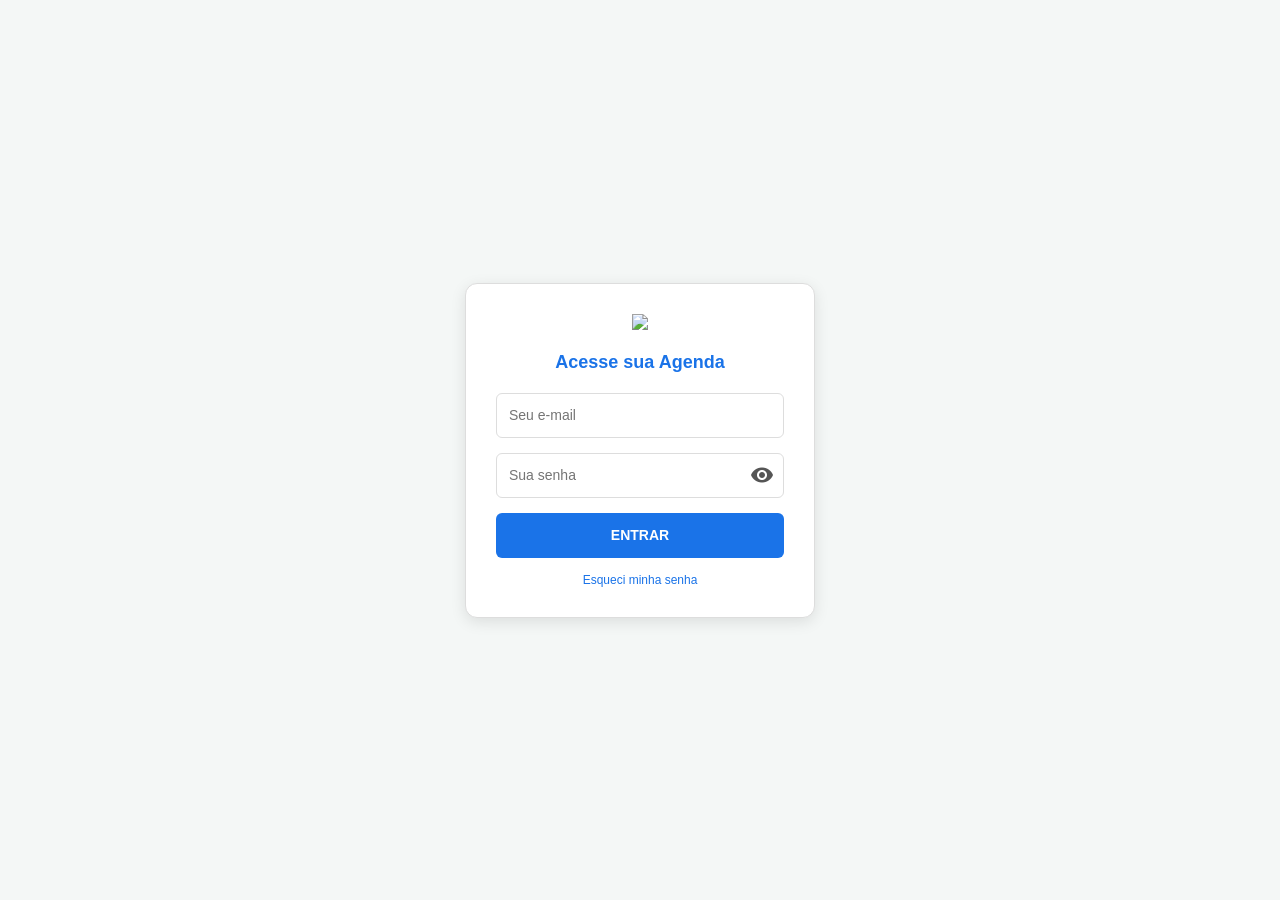
==== src/index.html @ a1638da4 "feat: campo Serviço(s) executados nos modais de especialista - Substitui seletores de Especialidade " ====
﻿<!DOCTYPE html>
<html lang="pt-br">

<head>
    <base target="_top">
    <meta charset="UTF-8">
    <meta name="viewport" content="width=device-width, initial-scale=1, maximum-scale=1, user-scalable=0">
    <link href="https://fonts.googleapis.com/icon?family=Material+Icons" rel="stylesheet">

    <link rel="stylesheet" href="./css/Global_CSS.css">
    <script src="https://cdn.tailwindcss.com"></script>
    <script>
        tailwind.config = {
            prefix: 'tw-',
            important: '#medpavilion-modals-root',
            corePlugins: { preflight: false },
            theme: {
                extend: {
                    colors: {
                        primary: '#1a73e8',
                        'primary-container': '#e8f0fe',
                        'on-primary-container': '#1a73e8',
                        surface: '#ffffff',
                        'on-surface': '#1f1f1f',
                        'on-surface-variant': '#444746',
                        'surface-container-low': '#f0f4f8',
                        'surface-container-lowest': '#ffffff',
                        'surface-container-high': '#e1e3e1',
                        outline: '#747775',
                        secondary: '#00639b',
                        'secondary-container': '#c2e7ff',
                        'on-secondary-container': '#001d35',
                        error: '#d93025',
                    }
                }
            }
        }
    </script>
    <link href="https://fonts.googleapis.com/css2?family=Material+Symbols+Outlined:wght,FILL@100..700,0..1&display=swap"
        rel="stylesheet" />
</head>

<body>
    <div id="toast-notification" class="toast">Informações copiadas!</div>

    <div id="login-screen">
        <div class="login-box">
            <img src="https://hrwaytpbpbspgswlnesj.supabase.co/storage/v1/object/public/Cliente%201/Clinica/DataMarcada4.png"
                class="login-logo">
            <div class="login-title" id="login-title-text">Acesse sua Agenda</div>

            <!-- FOUC Rehydration Spinner (Oculto nativamente) -->
            <div id="login-rehydration-spinner" style="display: none; text-align: center; padding: 20px;">
                <div
                    class="tw-animate-spin tw-inline-block tw-w-8 tw-h-8 tw-border-4 tw-border-primary tw-border-t-transparent tw-rounded-full">
                </div>
                <p class="tw-mt-4 tw-text-sm tw-font-bold tw-text-slate-500">Restaurando sessão...</p>
            </div>

            <form id="form-login" onsubmit="event.preventDefault(); fazerLogin();" style="width: 100%;">
                <div class="login-input-group">
                    <input type="email" id="login-email" class="login-input" placeholder="Seu e-mail"
                        autocomplete="email" name="email" required>
                </div>
                <div class="login-input-group">
                    <input type="password" id="login-senha" class="login-input" placeholder="Sua senha"
                        autocomplete="current-password" name="password" required>
                    <span class="material-icons toggle-pass" onclick="toggleSenha()">visibility</span>
                </div>
                <button type="submit" id="btn-entrar" class="btn-login">ENTRAR</button>
            </form>
            <span class="forgot-link" onclick="abrirModalRecuperar()">Esqueci minha senha</span>

            <!-- Bloqueio Rígido Síncrono (Anti-FOUC) -->
            <script>
                if (localStorage.getItem('saas_token_jwt')) {
                    var _f = document.getElementById('form-login');
                    var _t = document.getElementById('login-title-text');
                    var _s = document.getElementById('login-rehydration-spinner');
                    var _l = document.querySelector('.forgot-link');
                    if (_f) _f.style.display = 'none';
                    if (_t) _t.style.display = 'none';
                    if (_l) _l.style.display = 'none';
                    if (_s) _s.style.display = 'block';
                }
            </script>
        </div>
    </div>

    <div id="app-content" style="display: none;">
        <div id="loader" class="loader">⌛ Processando...</div>
        <div id="tooltip-backdrop" class="tooltip-backdrop" onclick="fecharTodosTooltips()"></div>

        <div class="app-header-wrapper" style="max-width: 900px; margin: 0 auto;">
            <div class="top-bar">
                <div class="logo-area"><img
                        src="https://hrwaytpbpbspgswlnesj.supabase.co/storage/v1/object/public/Cliente%201/Clinica/DataMarcada4.png"
                        class="logo"><span class="app-title" id="app-title-display">Minha Agenda</span></div>
                <div class="user-area">
                    <div class="user-email" id="display-user-email">...</div>
                    <div class="user-actions-row">
                        <button class="btn-icon-action" onclick="abrirModalTrocaSenha()" title="Alterar Senha"><span
                                class="material-icons" style="font-size:16px;">lock</span></button>
                        <button class="btn-theme-toggle" onclick="toggleTheme()" title="Mudar Tema"><span
                                class="material-icons" id="icon-theme">brightness_6</span></button>
                        <button class="btn-logout" onclick="fazerLogout()" title="Sair do sistema">Sair</button>
                    </div>
                </div>
            </div>
        </div>
        <div class="container">
            <div id="view-principal">

                <div class="mobile-hamburger-bar mobile-only">
                    <button onclick="toggleMobileMenu('menu-principal')">
                        <span class="material-icons">menu</span> Filtros e Opções
                    </button>
                </div>

                <div id="menu-principal" class="menu-bar-container">
                    <div class="menu-content mobile-only">
                        <div style="display:flex; gap:10px; width:100%;">
                            <button class="btn-refresh" onclick="carregar(); fecharMenuSeMobile('menu-principal');"
                                style="flex:1; justify-content:center;" title="Atualizar dados do servidor"><span
                                    class="material-icons" style="font-size:16px">refresh</span> Atualizar</button>
                            <button class="btn-periodo"
                                onclick="alternarTela('periodo'); fecharMenuSeMobile('menu-principal');"
                                style="flex:1; justify-content:center;" title="Abrir tela de Relatórios e Período"><span
                                    class="material-icons" style="font-size:16px">date_range</span> Por período</button>
                        </div>

                        <div class="mobile-col-2">
                            <div class="date-container" onclick="event.stopPropagation()">
                                <span id="date-placeholder-mobile" class="date-placeholder-text">Filtre com data</span>
                                <input type="date" class="input-data-visible input-control" id="filtro-data-mobile"
                                    onchange="atualizarPlaceholderData(); sincronizarFiltros('mobile');"
                                    style="width:100%;" title="Selecione uma data para filtrar">
                            </div>
                            <div class="status-select-wrapper" style="width:100%;">
                                <div class="status-badge-float" id="qtd-cards-mobile" title="Quantidade listada">0</div>
                                <select id="filtro-status-mobile" class="input-control input-status"
                                    onchange="sincronizarFiltros('mobile');" onclick="event.stopPropagation()"
                                    title="Filtrar por Status da Agenda">
                                    <option value="">Status: Todos</option>
                                    <option value="Disponível">Disponível</option>
                                    <option value="Indefinido">Indefinido</option>
                                    <option value="Confirmado">Confirmado</option>
                                    <option value="Não confirmado">Não confirmado</option>
                                    <option value="Atendido">Atendido</option>
                                    <option value="Cancelado">Cancelado</option>
                                    <option value="Arquivado">Arquivados</option>
                                </select>
                                <span class="material-icons expand-icon">expand_more</span>
                            </div>
                        </div>

                        <div id="wrapper-janela-mobile" class="status-wrapper"
                            style="width:100%; display:none; margin-bottom:5px;">
                            <input type="number" id="janela-interacao-mobile" class="input-control"
                                placeholder="Dias (Int.)" onchange="salvarJanelaUI(this.value)"
                                style="width:100%; min-width: 90px;" min="0"
                                title="Defina o número de dias que o cliente pode interagir após ser dado como Atendido">
                        </div>

                        <div style="display:flex; gap:5px; width:100%; align-items:center;">
                            <div class="input-busca-wrapper">
                                <span class="material-icons search-icon">person_search</span>
                                <input type="text" id="filtro-cliente-mobile" class="input-control input-busca"
                                    placeholder="Buscar cliente..." onkeyup="filtrarSugestoes(this.value)"
                                    autocomplete="off" onclick="event.stopPropagation()"
                                    title="Buscar por Nome do Cliente">
                                <span class="material-icons clear-icon"
                                    onclick="limparFiltroCliente(); event.stopPropagation()">close</span>
                                <div id="lista-sugestoes-mobile" class="suggestions-box"></div>
                            </div>
                            <label id="lbl-relatorio-mobile"
                                style="display:none; align-items:center; justify-content:center; font-size:11px; cursor:pointer; color:#1a73e8; font-weight:bold; background:#e8f0fe; padding:0 8px; border-radius:4px; height:38px; margin:0; white-space:nowrap;"
                                title="Visualizar relatório do cliente selecionado">
                                <input type="checkbox" id="chk-relatorio-mobile" onchange="abrirRelatorio()"
                                    style="margin-right:4px;"> Relatório
                            </label>
                        </div>

                        <div class="input-busca-wrapper">
                            <span class="material-icons search-icon">medical_services</span>
                            <input type="text" id="filtro-especialidade-mobile" class="input-control input-busca"
                                placeholder="Especialidade..." onkeyup="filtrarSugestoesEspecialidade(this.value)"
                                autocomplete="off" onclick="event.stopPropagation()" title="Buscar pela Especialidade">
                            <span class="material-icons clear-icon"
                                onclick="limparFiltroEspecialidade(); event.stopPropagation()">close</span>
                            <div id="lista-sugestoes-especialidade-mobile" class="suggestions-box"></div>
                        </div>

                        <div class="mobile-col-2">
                            <span id="badge-total-confirmado-mobile" class="total-badge total-confirmado"
                                style="display:none; text-align:center; justify-content:center; padding: 8px 4px;"></span>
                            <span id="badge-total-atendido-mobile" class="total-badge total-atendido"
                                style="display:none; text-align:center; justify-content:center; padding: 8px 4px;"></span>
                            <span id="badge-total-cancelado-mobile" class="total-badge total-cancelado"
                                style="display:none; text-align:center; justify-content:center; padding: 8px 4px;"></span>
                        </div>

                        <div class="bell-area-mobile">
                            <div id="alert-unread-mobile" class="bell-wrapper bell-pink"
                                onclick="filtrarPorSino('unread')"><span
                                    class="material-icons bell-icon">mark_chat_unread</span><span class="bell-count"
                                    id="bell-count-unread-mobile">0</span></div>
                            <div id="bell-overdue-mobile" class="bell-wrapper bell-red"
                                onclick="filtrarPorSino('vencido')"><span
                                    class="material-icons bell-icon">notifications_active</span><span class="bell-count"
                                    id="bell-count-overdue-mobile">0</span></div>
                            <div id="bell-today-mobile" class="bell-wrapper bell-yellow"
                                onclick="filtrarPorSino('hoje')"><span
                                    class="material-icons bell-icon">notifications</span><span class="bell-count"
                                    id="bell-count-today-mobile">0</span></div>
                            <div id="bell-24h-mobile" class="bell-wrapper bell-blue" onclick="filtrarPorSino('24h')">
                                <span class="material-icons bell-icon">notifications</span><span class="bell-count"
                                    id="bell-count-24h-mobile">0</span>
                            </div>
                            <div id="bell-future-mobile" class="bell-wrapper bell-green"
                                onclick="filtrarPorSino('futuro')"><span
                                    class="material-icons bell-icon">notifications</span><span class="bell-count"
                                    id="bell-count-future-mobile">0</span></div>
                        </div>
                    </div>

                    <div class="menu-content pc-only"
                        style="flex-direction: column; align-items: stretch; gap: 15px; padding: 20px;">
                        <div style="display: grid; grid-template-columns: repeat(7, 1fr); gap: 10px; width: 100%;">
                            <button class="dash-btn-alert pink" id="btn-alert-unread" onclick="filtrarPorSino('unread')"
                                title="Mostra os clientes que enviaram mensagens ainda não lidas">
                                <div class="dash-alert-title">Não Lidas</div>
                                <div class="dash-alert-body"><span
                                        class="material-icons">notifications_active</span><span class="dash-alert-count"
                                        id="bell-count-unread">0</span></div>
                            </button>
                            <button class="dash-btn-alert red" id="btn-alert-overdue"
                                onclick="filtrarPorSino('vencido')"
                                title="Mostra agendamentos confirmados que já passaram do horário">
                                <div class="dash-alert-title">Atrasadas</div>
                                <div class="dash-alert-body"><span
                                        class="material-icons">running_with_errors</span><span class="dash-alert-count"
                                        id="bell-count-overdue">0</span></div>
                            </button>
                            <button class="dash-btn-alert yellow" id="btn-alert-today" onclick="filtrarPorSino('hoje')"
                                title="Filtra a agenda de hoje">
                                <div class="dash-alert-title">Hoje</div>
                                <div class="dash-alert-body"><span class="material-icons">today</span><span
                                        class="dash-alert-count" id="bell-count-today">0</span></div>
                            </button>
                            <button class="dash-btn-alert blue" id="btn-alert-24h" onclick="filtrarPorSino('24h')"
                                title="Filtra a agenda do dia de amanhã">
                                <div class="dash-alert-title">Amanhã</div>
                                <div class="dash-alert-body"><span class="material-icons">today</span><span
                                        class="dash-alert-count" id="bell-count-24h">0</span></div>
                            </button>
                            <button class="dash-btn-alert green" id="btn-alert-future"
                                onclick="filtrarPorSino('futuro')"
                                title="Mostra os agendamentos marcados para os dias seguintes a amanhã">
                                <div class="dash-alert-title">Futuro</div>
                                <div class="dash-alert-body"><span class="material-icons">event_upcoming</span><span
                                        class="dash-alert-count" id="bell-count-future">0</span></div>
                            </button>
                            <button class="dash-btn-alert outline-blue" onclick="alternarTela('periodo')"
                                title="Ir para a Tela de Relatórios e Busca por Período">
                                <div class="dash-alert-title">Por Período</div>
                                <div class="dash-alert-body" style="justify-content: center; width: 100%;"><span
                                        class="material-icons text-primary"
                                        style="font-size: 32px;">calendar_month</span></div>
                            </button>
                            <button class="dash-btn-alert action-add" onclick="abrirModalNovoBloco()"
                                style="justify-content: center; align-items: center;"
                                title="Criar novos blocos de agenda em lote">
                                <div
                                    style="width: 40px; height: 40px; border-radius: 50%; background: #1a73e8; display: flex; justify-content: center; align-items: center; box-shadow: 0 4px 6px rgba(26,115,232,0.3);">
                                    <span class="material-icons" style="font-size: 24px; color: white;">add</span>
                                </div>
                            </button>
                            <button class="dash-btn-alert outline-blue" id="btn-cadastro-geral"
                                onclick="alternarTela('cadastro')"
                                style="display: none; justify-content: center; align-items: center;"
                                title="Gerenciar Especialidades e Sub-Especialidades">
                                <div class="dash-alert-title">Cadastros</div>
                                <div class="dash-alert-body">
                                    <span class="material-icons"
                                        style="font-size: 24px; color: #1a73e8;">settings_suggest</span>
                                </div>
                            </button>

                        </div>

                        <div style="display: flex; gap: 10px; align-items: center; width: 100%;">
                            <button class="btn-refresh" onclick="carregar()"
                                style="height: 38px; padding: 0 15px; border-radius: 8px;"
                                title="Atualizar servidor e limpar filtros"><span class="material-icons"
                                    style="font-size:20px">refresh</span></button>

                            <div class="input-group-wrapper pc-only" style="flex: 1.2;">
                                <span class="material-icons"
                                    style="position: absolute; left: 10px; top: 10px; color: #1a73e8; font-size: 18px; z-index: 5;">calendar_today</span>
                                <input type="date" id="filtro-data" class="input-control"
                                    onchange="sincronizarFiltros('pc')"
                                    style="height: 38px; width: 100%; border-radius: 8px; padding-left: 36px !important; color: #1a73e8; border-color: #bbdefb; background: #eff6ff; font-weight: 600; cursor: pointer;"
                                    title="Busca por data específica">
                            </div>

                            <div id="wrapper-janela-pc" class="input-group-wrapper pc-only status-wrapper"
                                style="display:none; flex: 0.8;">
                                <input type="number" id="janela-interacao-pc" class="input-control"
                                    style="height: 38px; width: 100%; border-radius: 8px;" placeholder="Dias (Int.)"
                                    onchange="salvarJanelaUI(this.value)" min="0"
                                    title="Defina o número de dias limite para o cliente acessar seu card">
                            </div>

                            <div class="input-group-wrapper pc-only status-select-wrapper"
                                style="flex: 2; min-width: 160px;">
                                <div class="status-badge-float" id="qtd-cards-pc" title="Quantidade listada na tela">0
                                </div>
                                <select id="filtro-status" class="input-control" onchange="sincronizarFiltros('pc')"
                                    title="Filtre a lista pelo Status do agendamento">
                                    <option value="">Status: Todos</option>
                                    <option value="Disponível">Disponível</option>
                                    <option value="Indefinido">Indefinido</option>
                                    <option value="Confirmado">Confirmado</option>
                                    <option value="Não confirmado">Não confirmado</option>
                                    <option value="Atendido">Atendido</option>
                                    <option value="Cancelado">Cancelado</option>
                                    <option value="Arquivado">Arquivados</option>
                                </select>
                                <span class="material-icons expand-icon">expand_more</span>
                            </div>

                            <div class="input-group-wrapper pc-only input-busca-wrapper"
                                style="flex: 2; position:relative;">
                                <span class="material-icons search-icon">person_search</span>
                                <input type="text" id="filtro-cliente" class="input-control input-busca"
                                    placeholder="Buscar cliente..." onkeyup="filtrarSugestoes(this.value)"
                                    autocomplete="off" title="Busque pelo Nome do Cliente">
                                <span class="material-icons clear-icon" onclick="limparFiltroCliente()"
                                    title="Limpar busca">close</span>
                                <div id="lista-sugestoes" class="suggestions-box"></div>
                            </div>

                            <div class="input-group-wrapper pc-only input-busca-wrapper"
                                style="flex: 2; position:relative;">
                                <span class="material-icons search-icon">medical_services</span>
                                <input type="text" id="filtro-especialidade" class="input-control input-busca"
                                    placeholder="Especialidade..." onkeyup="filtrarSugestoesEspecialidade(this.value)"
                                    autocomplete="off" title="Busque pela Especialidade">
                                <span class="material-icons clear-icon" onclick="limparFiltroEspecialidade()"
                                    title="Limpar busca">close</span>
                                <div id="lista-sugestoes-especialidade" class="suggestions-box"></div>
                            </div>

                            <label id="lbl-relatorio-pc"
                                style="display:none; align-items:center; font-size:12px; cursor:pointer; color:#1a73e8; font-weight:bold; background:#e8f0fe; padding:0 10px; border-radius:8px; height:38px; margin:0;"
                                title="Abrir o histórico de atendimentos do cliente buscado"><input type="checkbox"
                                    id="chk-relatorio-pc" onchange="abrirRelatorio()" style="margin-right:6px;">
                                Relatório</label>
                        </div>

                        <div class="header-totals pc-only"
                            style="width: 100%; justify-content: flex-end; margin-top: 5px;">
                            <div id="row-total-confirmado" class="total-row-item"><span id="badge-total-confirmado"
                                    class="total-badge total-confirmado">Total (Confirmado): R$ 0,00</span></div>
                            <div id="row-total-atendido" class="total-row-item"><span id="badge-total-atendido"
                                    class="total-badge total-atendido">Total (Atendido): R$ 0,00</span></div>
                            <div id="row-total-cancelado" class="total-row-item"><span id="badge-total-cancelado"
                                    class="total-badge total-cancelado">Total (Cancelado): R$ 0,00</span></div>
                        </div>
                    </div>
                </div>

                <div class="content-container">
                    <div id="cards-container">Carregando...</div>
                </div>
            </div>

            <div id="view-periodo" style="display: none;">
                <div class="mobile-hamburger-bar mobile-only">
                    <button onclick="toggleMobileMenu('menu-periodo')">
                        <span class="material-icons">menu</span> Filtros do Relatório
                    </button>
                </div>
                <div id="menu-periodo" class="menu-bar-container">
                    <div class="menu-content mobile-only">
                        <button class="btn-voltar" style="width:100%; justify-content:center;"
                            onclick="alternarTela('principal')"><span class="material-icons"
                                style="font-size:16px">arrow_back</span> Principal</button>

                        <div style="display:flex; gap:10px; width:100%;">
                            <select id="filtro-periodo-select-mobile" class="input-control" style="flex:1;"
                                onchange="aplicarFiltroPeriodo();" title="Selecione o período do relatório">
                                <option value="hoje">Hoje</option>
                                <option value="mes" selected>Este Mês</option>
                                <option value="trimestre">Trimestre</option>
                                <option value="semestre">Semestre</option>
                                <option value="ano">Este Ano</option>
                                <option value="custom">Definir intervalo</option>
                            </select>
                            <div class="status-select-wrapper" style="flex:1;">
                                <div class="status-badge-float" id="qtd-cards-periodo-mobile">0</div>
                                <select id="filtro-status-periodo-mobile" class="input-control" style="width:100%;"
                                    onchange="aplicarFiltroPeriodo(); fecharMenuSeMobile('menu-periodo');"
                                    title="Filtre pelo status no período">
                                    <option value="">Status: Todos</option>
                                    <option value="Confirmado">Confirmado</option>
                                    <option value="Atendido">Atendido</option>
                                    <option value="Cancelado">Cancelado</option>
                                </select>
                                <span class="material-icons expand-icon">expand_more</span>
                            </div>
                        </div>

                        <div id="custom-interval-mobile" style="display:none; gap:5px; width:100%;">
                            <input type="date" id="data-inicio-mobile" class="input-control" style="flex:1;"
                                onchange="aplicarFiltroPeriodo()">
                            <input type="date" id="data-fim-mobile" class="input-control" style="flex:1;"
                                onchange="aplicarFiltroPeriodo()">
                        </div>

                        <div class="header-totals" id="row-total-periodo-mobile"
                            style="display:none; width:100%; justify-content:center; margin-top:5px;">
                            <span id="badge-total-periodo-mobile" class="total-badge" style="display:none;"></span>
                        </div>
                    </div>

                    <div class="menu-content pc-only"
                        style="padding: 15px; display: flex; gap: 15px; align-items: center;">
                        <button class="btn-voltar" onclick="alternarTela('principal')"
                            title="Voltar à tela principal"><span class="material-icons"
                                style="font-size:16px">arrow_back</span> Principal</button>

                        <div style="display: flex; gap: 10px; width: 100%; max-width: 400px;">
                            <div class="input-group-wrapper" style="flex: 1;">
                                <select id="filtro-periodo-select" class="input-control"
                                    style="height: 38px; border-radius: 8px; width: 100%;"
                                    onchange="aplicarFiltroPeriodo()" title="Selecione o período do relatório">
                                    <option value="hoje">Hoje</option>
                                    <option value="mes" selected>Este Mês</option>
                                    <option value="trimestre">Trimestre</option>
                                    <option value="semestre">Semestre</option>
                                    <option value="ano">Este Ano</option>
                                    <option value="custom">Definir intervalo</option>
                                </select>
                            </div>
                            <div class="input-group-wrapper status-select-wrapper" style="flex: 1;">
                                <div class="status-badge-float" id="qtd-cards-periodo-pc">0</div>
                                <select id="filtro-status-periodo" class="input-control"
                                    style="height: 38px; border-radius: 8px; width: 100% !important; padding-left: 45px !important;"
                                    onchange="aplicarFiltroPeriodo()" title="Filtre pelo status no período">
                                    <option value="">Status: Todos</option>
                                    <option value="Confirmado">Confirmado</option>
                                    <option value="Atendido">Atendido</option>
                                    <option value="Cancelado">Cancelado</option>
                                </select>
                                <span class="material-icons expand-icon">expand_more</span>
                            </div>
                        </div>

                        <div id="custom-interval-pc" style="display:none; align-items:center; gap:5px;">
                            <input type="date" id="data-inicio-pc" class="input-control"
                                style="height: 38px; border-radius: 8px;" onchange="aplicarFiltroPeriodo()"
                                title="Data Inicial">
                            <span style="font-size:11px; font-weight:bold;">até</span>
                            <input type="date" id="data-fim-pc" class="input-control"
                                style="height: 38px; border-radius: 8px;" onchange="aplicarFiltroPeriodo()"
                                title="Data Final">
                        </div>

                        <div class="header-totals" id="row-total-periodo-pc" style="display:none; margin-left: auto;">
                            <span id="badge-total-periodo-pc" class="total-badge" style="display:none;"></span>
                        </div>
                    </div>
                </div>

                <div class="content-container">
                    <div id="cards-container-periodo">Carregando...</div>
                </div>
            </div>
        </div>

        <div id="view-cadastro"
            style="display:none; width: 100%; max-width: 900px; margin: 0 auto; height: 100vh; background: #f7f9fb;">
            <div
                style="padding: 10px; display: flex; align-items: center; background: #fff; border-bottom: 1px solid #ddd; border-radius: 8px 8px 0 0;">
                <button class="btn-voltar" onclick="alternarTela('principal')" title="Voltar à tela principal"
                    style="display: flex; align-items: center; gap: 5px; background: none; border: none; cursor: pointer; color: #1a73e8; font-weight: bold;">
                    <span class="material-icons" style="font-size:16px">arrow_back</span> Voltar à Agenda
                </button>
            </div>
            <iframe src="./tela_cadastro_mockup.html" scrolling="no"
                style="width: 100%; height: calc(100vh - 50px); border: none; border-radius: 0 0 8px 8px; overflow: hidden;"></iframe>
        </div>

        <button class="fab mobile-only" id="fab-novo" onclick="abrirModalNovoBloco()"
            title="Criar Agendamento em Bloco">+</button>
    </div>

    <div id="modal-edit-local" class="modal-overlay">
        <div class="modal-box" style="max-width: 400px;">
            <span class="material-icons modal-close-x" onclick="fecharModalLocal()">close</span>
            <div class="modal-title" style="color:#1a73e8; margin-bottom:10px;">Editar Local / Link</div>
            <p style="font-size:12px; color:var(--text-sec); margin-bottom:10px;">Defina o local do encontro Presencial
                ou de que forma será o encontro On-Line.</p>
            <input type="text" id="input-edit-local" class="modal-input" placeholder="Digite o local ou link...">
            <input type="hidden" id="id-edit-local-hidden">
            <div class="modal-actions"><button class="btn-modal" style="background:#e0e0e0; color:#333;"
                    onclick="fecharModalLocal()">Cancelar</button><button class="btn-modal"
                    style="background:#34a853; color:white;" onclick="salvarLocalUnicoFrontend()">Salvar</button></div>
        </div>
    </div>

    <div id="modal-log" class="modal-overlay">
        <div class="modal-box" style="max-width: 500px; display: flex; flex-direction: column;">
            <span class="material-icons modal-close-x" onclick="fecharModalLog()">close</span>
            <div class="modal-title" id="modal-log-title" style="margin-bottom:10px;"></div>
            <div id="log-list-container"
                style="max-height: 250px; overflow-y: auto; margin-bottom: 10px; border: 1px solid var(--border-light); padding: 5px; border-radius: 4px; background: var(--bg-body);">
            </div>
            <div id="container-visto-cli"
                style="display:none; margin-bottom: 10px; align-items: center; gap: 5px; background: #fce4ec; padding: 8px; border-radius: 4px; border: 1px solid #f8bbd0;">
                <input type="checkbox" id="chk-visto-cli" style="width:18px; height:18px; margin:0; cursor:pointer;">
                <label for="chk-visto-cli"
                    style="font-size:12px; font-weight:bold; color:#e91e63; cursor:pointer; margin:0;">Marcar Informação
                    como Vista</label>
            </div>
            <div id="container-visto-esp"
                style="display:none; margin-bottom: 10px; align-items: center; gap: 5px; background: #fce4ec; padding: 8px; border-radius: 4px; border: 1px solid #f8bbd0;">
                <input type="checkbox" id="chk-visto-esp" style="width:18px; height:18px; margin:0; cursor:pointer;">
                <label for="chk-visto-esp"
                    style="font-size:12px; font-weight:bold; color:#e91e63; cursor:pointer; margin:0;">Marcar Informação
                    como Vista</label>
            </div>
            <div id="area-digitacao-log">
                <div style="display:flex; justify-content:space-between; align-items:center; margin-bottom:5px;">
                    <div style="font-size: 11px; font-weight: bold; color: #1a73e8;" id="label-modo-log">Nova entrada:
                    </div>
                    <div
                        style="font-size:10px; color:#555; background:#f1f3f4; padding:2px 8px; border-radius:12px; display:flex; align-items:center; gap:4px; font-weight:bold;">
                        <span class="material-icons" style="font-size:14px; color:#1a73e8;">mic</span> Dica: Use o
                        microfone
                    </div>
                </div>
                <div id="emoji-bar"
                    style="display:flex; flex-wrap:wrap; gap:8px; margin-bottom:5px; padding:6px; background:var(--bg-input); border:1px solid var(--border-light); border-radius:4px;">
                    <span style="cursor:pointer; font-size:16px;" onclick="inserirEmoji('✅')">✅</span><span
                        style="cursor:pointer; font-size:16px;" onclick="inserirEmoji('❌')">❌</span><span
                        style="cursor:pointer; font-size:16px;" onclick="inserirEmoji('⚠️')">⚠️</span><span
                        style="cursor:pointer; font-size:16px;" onclick="inserirEmoji('👍')">👍</span><span
                        style="cursor:pointer; font-size:16px;" onclick="inserirEmoji('👎')">👎</span><span
                        style="cursor:pointer; font-size:16px;" onclick="inserirEmoji('😊')">😊</span><span
                        style="cursor:pointer; font-size:16px;" onclick="inserirEmoji('🙏')">🙏</span><span
                        style="cursor:pointer; font-size:16px;" onclick="inserirEmoji('📅')">📅</span><span
                        style="cursor:pointer; font-size:16px;" onclick="inserirEmoji('⏰')">⏰</span><span
                        style="cursor:pointer; font-size:16px;" onclick="inserirEmoji('📌')">📌</span><span
                        style="cursor:pointer; font-size:16px;" onclick="inserirEmoji('📝')">📝</span><span
                        style="cursor:pointer; font-size:16px;" onclick="inserirEmoji('💊')">💊</span><span
                        style="cursor:pointer; font-size:16px;" onclick="inserirEmoji('💡')">💡</span>
                </div>
                <textarea id="modal-log-text" class="modal-textarea" onclick="checarBloqueioTexto()"></textarea>
            </div>
            <div class="modal-actions" style="justify-content: space-between; align-items: center; margin-top: 10px;">
                <div>
                    <button class="btn-modal" style="background:#e0e0e0; color:#333;"
                        onclick="fecharModalLog()">Fechar</button>
                    <button class="btn-modal" id="btn-anexo-log"
                        style="background:#1a73e8; color:white; margin-left: 5px;"
                        onclick="document.getElementById('file-upload').click()" title="Anexar arquivo">📎
                        Anexo</button>
                </div>
                <div style="display:flex; gap:10px;">
                    <button class="btn-modal" id="btn-cancelar-edit"
                        style="background:#f4d0d0; color:#c62828; display:none;"
                        onclick="cancelarEdicaoLog()">Cancelar</button>
                    <button class="btn-modal" id="btn-salvar-log" style="background:#34a853; color:white;"
                        onclick="salvarEntradaLog()">Adicionar e Salvar</button>
                </div>
            </div>
        </div>
    </div>

    <div id="modal-janela-fechada" class="modal-overlay" style="z-index: 40000;">
        <div class="modal-box" style="max-width:300px;text-align:center;">
            <span class="material-icons modal-close-x"
                onclick="document.getElementById('modal-janela-fechada').style.display='none'">close</span>
            <div class="modal-title" style="color:#ea4335; margin-bottom:10px;">Tempo Esgotado</div>
            <p style="margin-bottom:20px; font-size:14px; color:#555;">A Janela de Interação para esse evento foi
                fechada.</p>
            <div class="modal-actions" style="justify-content:center;"><button class="btn-modal"
                    style="background:#ea4335; color:white;"
                    onclick="document.getElementById('modal-janela-fechada').style.display='none'">OK</button></div>
        </div>
    </div>

    <div id="modal-upload-desc" class="modal-overlay" style="z-index: 30005;">
        <div class="modal-box" style="max-width: 350px;">
            <span class="material-icons modal-close-x" onclick="fecharModalUploadDesc()">close</span>
            <div class="modal-title" style="color:#1a73e8; margin-bottom:10px;">Identificação do Arquivo</div>
            <p style="font-size:12px; color:var(--text-sec); margin-bottom:10px;">Informe do que se trata este arquivo
                (ex: Exame, Receita):</p>
            <input type="text" id="upload-desc-input" class="modal-input" placeholder="Ex: Raio-X"
                onkeydown="if(event.key==='Enter') confirmarUploadDesc()">
            <div class="modal-actions" style="justify-content:flex-end;"><button class="btn-modal"
                    style="background:#e0e0e0; color:#333;" onclick="fecharModalUploadDesc()">Cancelar</button><button
                    class="btn-modal" style="background:#34a853; color:white;" onclick="confirmarUploadDesc()">Confirmar
                    e Enviar</button></div>
        </div>
    </div>

    <div id="modal-relatorio-cliente" class="modal-overlay">
        <div class="modal-box" style="max-width: 600px;">
            <span class="material-icons modal-close-x" onclick="fecharRelatorio()">close</span>
            <div class="modal-title" style="color:#1a73e8; margin-bottom:15px; text-transform: uppercase;">Histórico de
                Atendimentos</div>
            <div id="relatorio-content"
                style="max-height: 60vh; overflow-y: auto; padding-right: 10px; font-size: 13px; line-height: 1.6; color: var(--text-main);">
            </div>
            <div class="modal-actions"><button class="btn-modal" style="background:#e0e0e0; color:#333;"
                    onclick="fecharRelatorio()">Fechar</button></div>
        </div>
    </div>

    <div id="modal-novo-bloco" class="modal-overlay">
        <div class="modal-box">
            <span class="material-icons modal-close-x" onclick="fecharModalNovoBloco()">close</span>
            <div class="modal-title" style="margin-bottom:15px;color:#1a73e8;font-weight:bold;">Criar Agenda em Bloco
            </div>
            <div class="block-section">
                <div class="block-title">1. Selecione o Mês</div><select id="sel-mes-bloco" class="input-control"
                    style="width:100%; padding-left: 10px !important;" onchange="renderizarSemanas()"></select>
            </div>
            <div class="block-section">
                <div class="block-title">2. Selecione as Semanas (Mínimo 24h)</div>
                <div id="container-semanas"></div>
            </div>
            <div id="container-status-bloco" class="block-section"
                style="display:none; background:#fff3e0; padding:10px; border-radius:4px; border:1px solid #ffe0b2; cursor:help;"
                title='Defina se os horários criados serão disponibilizados imediatamente para os Cliente. Para isso, selecione "Disponível"'>
                <div style="display:flex; align-items:center; gap:5px; flex-wrap:wrap;">
                    <span style="font-size:12px; font-weight:bold; pointer-events:none;">Todo Agendamento nascerá
                        como:</span>
                    <select id="novo-status-bloco" class="input-control"
                        style="width:auto; height:28px; font-size:12px; cursor:default; padding-left: 10px !important;">
                        <option value="Indefinido" selected>Indefinido</option>
                        <option value="Disponível">Disponível</option>
                    </select>
                </div>
            </div>
            <div id="container-favoritos-bloco" class="block-section"
                style="display:none; background:#f9f9f9; padding:10px; border-radius:4px; border:1px solid #ddd;">
                <div class="block-title">⚡ Agendamentos Favoritos (Modelos)</div>
                <div style="margin-bottom:8px;"><label style="font-size:11px; color:#555;">Carregar
                        Modelo:</label><select id="sel-favoritos" class="input-control"
                        style="width:100%; padding-left: 10px !important;" onchange="aplicarFavoritoUI()">
                        <option value="">-- Selecione --</option>
                    </select></div>
                <div class="fav-controls"><input type="text" id="nome-novo-fav" class="fav-input"
                        placeholder="Nome para salvar..."><button class="btn-add-time" onclick="salvarFavoritoUI()"
                        style="background:#34a853;color:white;border:none;">Salvar Atual</button></div>
                <div style="text-align:right; margin-top:5px;"><span
                        style="font-size:10px; color:#d93025; cursor:pointer; text-decoration:underline;"
                        onclick="excluirFavoritoUI()">Excluir selecionado</span></div>
            </div>
            <div id="container-dias-wrapper" class="block-section" style="display:none;">
                <div class="block-title">3. Defina Dias e Horários</div>
                <div id="container-dias"></div>
            </div>
            <div class="modal-actions"><button class="btn-modal" style="background:#e0e0e0; color:#333;"
                    onclick="fecharModalNovoBloco()">Cancelar</button><button class="btn-modal"
                    style="background:#34a853; color:white;" onclick="salvarBloco()">Criar Agendas</button></div>
        </div>
    </div>

    <div id="modal-erro-conflito" class="modal-overlay">
        <div class="modal-box" style="max-width:300px;text-align:center;">
            <span class="material-icons modal-close-x"
                onclick="document.getElementById('modal-erro-conflito').style.display='none'">close</span>
            <div class="modal-title" style="color:#ea4335; margin-bottom:10px;">Atenção!</div>
            <p style="margin-bottom:20px; font-size:14px; color:#555;">Não foi possível enviar este
                agendamento!<br>Existe horários já criados na mesma data.</p>
            <div class="modal-actions" style="justify-content:center;"><button class="btn-modal"
                    style="background:#ea4335; color:white;"
                    onclick="document.getElementById('modal-erro-conflito').style.display='none'">OK</button></div>
        </div>
    </div>

    <div id="modal-confirmacao" class="modal-overlay">
        <div class="modal-box" style="max-width:300px;text-align:center;">
            <span class="material-icons modal-close-x" onclick="recusarConfirmacao()">close</span>
            <div class="modal-title" id="confirm-title" style="color:#1a73e8; margin-bottom:10px;">Confirmação</div>
            <p id="confirm-msg" style="margin-bottom:20px; font-size:14px; color:#555;"></p>
            <div class="modal-actions" style="justify-content:center;"><button class="btn-modal"
                    style="background:#e0e0e0; color:#333;" onclick="recusarConfirmacao()">Não</button><button
                    class="btn-modal" id="btn-confirm-yes" style="background:#34a853; color:white;">Sim</button></div>
        </div>
    </div>

    <div id="modal-mensagem" class="modal-overlay">
        <div class="modal-box" style="max-width:300px;text-align:center;">
            <span class="material-icons modal-close-x" onclick="fecharModalMensagem()">close</span>
            <div class="modal-title" id="msg-title" style="color:#1a73e8; margin-bottom:10px;">Aviso</div>
            <p id="msg-content" style="margin-bottom:20px; font-size:14px; color:#555;"></p>
            <div class="modal-actions" style="justify-content:center;"><button class="btn-modal"
                    style="background:#1a73e8; color:white;" onclick="fecharModalMensagem()">OK</button></div>
        </div>
    </div>

    <div id="modal-info" class="modal-overlay">
        <div class="modal-box">
            <span class="material-icons modal-close-x" onclick="fecharModalInfo()">close</span>
            <div class="modal-title" id="modal-info-title">Informação</div>
            <div id="modal-info-content" class="modal-content-text"></div>
            <div class="modal-actions"><button class="btn-modal" style="background:#1a73e8; color:white;"
                    onclick="fecharModalInfo()">Fechar</button></div>
        </div>
    </div>

    <div id="modal-recuperar" class="modal-overlay">
        <div class="modal-box">
            <span class="material-icons modal-close-x" onclick="fecharModalRecuperar()">close</span>
            <div class="modal-title">Recuperar Senha</div>
            <div id="recup-step-1">
                <p style="font-size:12px;color:var(--text-sec);margin-bottom:10px;">Digite seu e-mail.</p>
                <input type="email" id="recup-email" class="modal-input" placeholder="Seu e-mail cadastrado">
                <div class="modal-actions"><button class="btn-modal" style="background:#e0e0e0; color:#333;"
                        onclick="fecharModalRecuperar()">Cancelar</button><button class="btn-modal"
                        style="background:#1a73e8; color:white;" onclick="enviarCodigo()">Enviar</button></div>
            </div>
            <div id="recup-step-2" style="display:none;">
                <p style="font-size:12px;color:var(--text-sec);margin-bottom:10px;">Verifique seu e-mail e digite o
                    código.</p>
                <input type="text" id="recup-codigo" class="modal-input" placeholder="Código">
                <input type="password" id="recup-nova-senha" class="modal-input" placeholder="Nova Senha">
                <div class="modal-actions"><button class="btn-modal" style="background:#e0e0e0; color:#333;"
                        onclick="voltarStep1()">Voltar</button><button class="btn-modal"
                        style="background:#34a853; color:white;" onclick="confirmarNovaSenha()">Salvar</button></div>
            </div>
        </div>
    </div>

    <div id="modal-troca-senha" class="modal-overlay">
        <div class="modal-box">
            <span class="material-icons modal-close-x" onclick="fecharModalTrocaSenha()">close</span>
            <div class="modal-title">Alterar Senha</div>
            <p style="font-size:12px;color:var(--text-sec);margin-bottom:10px;">Nova senha.</p>
            <input type="password" id="nova-senha-logado" class="modal-input" placeholder="Nova senha">
            <div class="modal-actions"><button class="btn-modal" style="background:#e0e0e0; color:#333;"
                    onclick="fecharModalTrocaSenha()">Cancelar</button><button class="btn-modal"
                    style="background:#1a73e8; color:white;" onclick="confirmarTrocaSenhaLogado()">Salvar</button></div>
        </div>
    </div>

    <div id="modal-sessao-expirada" class="modal-overlay" style="z-index: 999999;">
        <div class="modal-box" style="max-width:300px;text-align:center;">
            <div class="modal-title" style="color:#ea4335; margin-bottom:10px;">Sessão Expirada</div>
            <p style="margin-bottom:20px; font-size:14px; color:#555;">Sua sessão expirou. Faça login novamente.</p>
            <div class="modal-actions" style="justify-content:center;"><button type="button" class="btn-modal"
                    style="background:#1a73e8; color:white;" onclick="window.top.fazerLogout()">OK</button></div>
        </div>
    </div>

    <script src="./js/ApiClient.js?v=130"></script>
    <script src="./js/Global_JS.js?v=130"></script>
    <script src="./js/components/CardProduto.js?v=130"></script>
    <script src="./js/components/CardSubEspecialidade.js?v=130"></script>
    <script src="./js/components/CardEspecialidade.js?v=130"></script>
    <script>
        function abrirModal(id) {
            const modal = document.getElementById(id);
            // GARANTE O FLEXBOX NO MOMENTO DE ABRIR PARA CENTRALIZAR!
            if (modal) {
                if (modal.classList.contains('tw-fixed')) {
                    modal.style.display = 'flex';
                } else {
                    modal.style.display = 'block';
                }
            }
        }
        function fecharModal(id) {
            const modal = document.getElementById(id);
            if (modal) {
                modal.style.display = 'none';
                if (id === 'modal-novo-produto') delete window._currentNovoProdutoSubId;
            }
        }

        // REDIMENSIONAMENTO DINÂMICO (Hotfix Anti-Loop)
        let lastIframeHeight = 0;
        window.addEventListener('message', function (e) {
            if (e.data && e.data.type === 'resize-iframe') {
                const iframe = document.querySelector('iframe[src*="tela_cadastro_mockup"]');
                if (iframe) {
                    const receivedHeight = e.data.height;
                    const delta = Math.abs(receivedHeight - lastIframeHeight);
                    if (delta > 15 || lastIframeHeight === 0) {
                        const minHeight = Math.max(800, window.innerHeight - 64);
                        const finalHeight = Math.max(minHeight, receivedHeight);
                        lastIframeHeight = finalHeight;
                        iframe.style.height = finalHeight + 'px';
                    }
                }
            }
        });
    </script>

    <div id="medpavilion-modals-root">

        <div id="modal-nova-especialidade"
            class="tw-fixed tw-inset-0 tw-items-center tw-justify-center tw-bg-slate-900/60 tw-backdrop-blur-sm"
            style="display: none; z-index: 50000;">
            <div class="tw-bg-white tw-rounded-[8px] tw-shadow-2xl tw-flex tw-flex-col tw-w-[90%] tw-max-w-[500px] tw-overflow-hidden"
                style="max-height: 90vh;">
                <div
                    class="tw-p-6 tw-pb-4 tw-bg-white tw-border-b tw-border-[#eee] tw-shrink-0 tw-relative tw-rounded-t-[8px]">
                    <span
                        class="material-icons tw-absolute tw-top-6 tw-right-6 tw-text-slate-400 hover:tw-text-slate-600 tw-cursor-pointer tw-transition-colors"
                        onclick="fecharModal('modal-nova-especialidade')">close</span>
                    <div class="tw-text-xl tw-font-bold tw-text-primary tw-mb-1">Nova Especialidade</div>
                    <p class="tw-text-[12px] tw-text-slate-500 tw-m-0">Cadastre e gerencie as especialidades principais.
                    </p>
                </div>

                <div class="tw-p-6 tw-overflow-y-auto tw-custom-scrollbar tw-flex-1 tw-min-h-0">
                    <div class="tw-space-y-4">
                        <div class="tw-space-y-1.5">
                            <label class="tw-text-[11px] tw-font-bold tw-text-slate-400 tw-uppercase tw-ml-1">Nome da
                                Especialidade <span class="tw-text-error">*</span></label>
                            <input id="especialidade-nome"
                                class="tw-w-full tw-bg-white tw-border tw-border-[#ddd] focus:tw-ring-2 focus:tw-ring-primary/20 focus:tw-border-primary tw-rounded-[8px] tw-h-[38px] tw-px-4 tw-text-sm tw-outline-none tw-transition-all"
                                placeholder="Ex: Dermatologia" required type="text" />
                        </div>

                    </div>

                    <div class="tw-flex tw-justify-end tw-gap-3 tw-mt-5">
                        <button
                            class="tw-h-[38px] tw-px-6 tw-rounded-[8px] tw-font-bold tw-border-none tw-cursor-pointer tw-transition-all hover:tw-brightness-110"
                            style="background:#e0e0e0; color:#333;"
                            onclick="fecharModal('modal-nova-especialidade')">Cancelar</button>
                        <button id="btn-salvar-especialidade"
                            class="tw-h-[38px] tw-px-8 tw-rounded-[8px] tw-font-bold tw-border-none tw-cursor-pointer tw-flex tw-items-center tw-justify-center tw-transition-all hover:tw-brightness-110"
                            style="background:#34a853; color:white;" onclick="salvarEspecialidade()">Criar
                            Especialidade</button>
                    </div>

                    <hr class="tw-border-t tw-border-[#eee] tw-my-6" />

                    <div class="tw-space-y-3">
                        <h4 class="tw-text-[11px] tw-font-bold tw-text-slate-500 tw-uppercase tw-tracking-wider">
                            Especialidades Cadastradas</h4>
                        <div class="tw-relative">
                            <span
                                class="material-symbols-outlined tw-absolute tw-left-3 tw-top-1/2 tw--translate-y-1/2 tw-text-slate-400"
                                style="font-size: 18px;">search</span>
                            <input id="busca-especialidade" onkeyup="filtrarListaEspecialidades()"
                                class="tw-w-full tw-bg-white tw-border tw-border-[#ddd] focus:tw-ring-2 focus:tw-ring-primary/20 focus:tw-border-primary tw-rounded-[8px] tw-h-[38px] tw-pl-10 tw-pr-4 tw-text-sm tw-outline-none tw-transition-all"
                                placeholder="Buscar especialidade..." type="text" />
                        </div>

                        <div id="lista-especialidades" class="tw-space-y-2">
                            <div
                                class="tw-flex tw-items-center tw-justify-between tw-p-3 tw-bg-white tw-border tw-border-[#eee] tw-rounded-[8px] hover:tw-bg-[#eff6ff] tw-transition-all">
                                <span class="tw-text-sm tw-font-bold tw-text-on-surface">Cardiologia</span>
                                <div class="tw-flex tw-items-center tw-gap-3">
                                    <span
                                        class="tw-px-2 tw-py-0.5 tw-bg-green-50 tw-text-green-700 tw-text-[9px] tw-font-bold tw-rounded-full">ATIVO</span>
                                    <div class="tw-flex tw-gap-1">
                                        <button
                                            class="tw-p-1 tw-text-slate-400 hover:tw-text-primary tw-bg-transparent tw-border-none tw-cursor-pointer tw-transition-colors"
                                            onclick="fecharModal('modal-nova-especialidade'); abrirModal('modal-editar-especialidade')">
                                            <span class="material-symbols-outlined" style="font-size: 18px;">edit</span>
                                        </button>
                                        <button
                                            class="tw-p-1 tw-text-slate-400 hover:tw-text-error tw-bg-transparent tw-border-none tw-cursor-pointer tw-transition-colors"
                                            onclick="fecharModal('modal-nova-especialidade'); abrirModal('modal-excluir-especialidade')">
                                            <span class="material-symbols-outlined"
                                                style="font-size: 18px;">delete</span>
                                        </button>
                                    </div>
                                </div>
                            </div>
                        </div>
                    </div>
                </div>
            </div>
        </div>

        <div id="modal-editar-especialidade"
            class="tw-fixed tw-inset-0 tw-items-center tw-justify-center tw-bg-slate-900/60 tw-backdrop-blur-sm"
            style="display: none; z-index: 50010;">
            <div
                class="tw-bg-white tw-rounded-[8px] tw-shadow-2xl tw-flex tw-flex-col tw-p-6 tw-w-[90%] tw-max-w-[450px]">
                <span
                    class="material-icons tw-absolute tw-top-4 tw-right-4 tw-text-slate-400 hover:tw-text-slate-600 tw-cursor-pointer tw-transition-colors"
                    onclick="fecharModal('modal-editar-especialidade')">close</span>

                <div class="tw-text-xl tw-font-bold tw-text-primary tw-mb-1">Editar Especialidade</div>
                <p class="tw-text-[12px] tw-text-slate-500 tw-mb-5">Atualize as informações cadastrais.</p>

                <div class="tw-space-y-4 tw-mb-6">
                    <div class="tw-space-y-1.5">
                        <label class="tw-text-[11px] tw-font-bold tw-text-slate-400 tw-uppercase tw-ml-1">Nome da
                            Especialidade</label>
                        <input type="hidden" id="edit-especialidade-id" />
                        <input id="edit-especialidade-nome"
                            class="tw-w-full tw-bg-white tw-border tw-border-[#ddd] focus:tw-ring-2 focus:tw-ring-primary/20 focus:tw-border-primary tw-rounded-[8px] tw-h-[38px] tw-px-4 tw-text-sm tw-outline-none tw-transition-all"
                            type="text" value="Cardiologia" />
                    </div>
                    <div class="tw-space-y-1.5">
                        <label class="tw-text-[11px] tw-font-bold tw-text-slate-400 tw-uppercase tw-ml-1">Status</label>
                        <select
                            class="tw-w-full tw-bg-white tw-border tw-border-[#ddd] focus:tw-ring-2 focus:tw-ring-primary/20 focus:tw-border-primary tw-rounded-[8px] tw-h-[38px] tw-px-4 tw-text-sm tw-outline-none tw-transition-all tw-appearance-none tw-cursor-pointer">
                            <option value="active" selected>Ativo</option>
                            <option value="inactive">Inativo</option>
                        </select>
                    </div>
                </div>
                <div class="tw-flex tw-justify-end tw-gap-3">
                    <button
                        class="tw-h-[38px] tw-px-6 tw-rounded-[8px] tw-font-bold tw-border-none tw-cursor-pointer tw-transition-all hover:tw-brightness-110"
                        style="background:#e0e0e0; color:#333;"
                        onclick="fecharModal('modal-editar-especialidade')">Cancelar</button>
                    <button
                        class="tw-h-[38px] tw-px-8 tw-rounded-[8px] tw-font-bold tw-border-none tw-cursor-pointer tw-transition-all hover:tw-brightness-110"
                        style="background:#34a853; color:white;" onclick="atualizarEspecialidade()">Salvar
                        Alterações</button>
                </div>
            </div>
        </div>

        <div id="modal-excluir-especialidade"
            class="tw-fixed tw-inset-0 tw-items-center tw-justify-center tw-bg-slate-900/60 tw-backdrop-blur-sm"
            style="display: none; z-index: 50020;">
            <div
                class="tw-bg-white tw-rounded-[8px] tw-shadow-2xl tw-flex tw-flex-col tw-p-8 tw-text-center tw-w-[90%] tw-max-w-[400px]">
                <span
                    class="material-icons tw-absolute tw-top-4 tw-right-4 tw-text-slate-400 hover:tw-text-slate-600 tw-cursor-pointer tw-transition-colors"
                    onclick="fecharModal('modal-excluir-especialidade')">close</span>

                <div
                    class="tw-w-16 tw-h-16 tw-rounded-full tw-bg-red-50 tw-flex tw-items-center tw-justify-center tw-mx-auto tw-mb-4 tw-border tw-border-red-100">
                    <span class="material-symbols-outlined tw-text-error tw-text-4xl">warning</span>
                </div>
                <div class="tw-text-xl tw-font-bold tw-text-error tw-mb-2">Excluir Especialidade?</div>
                <input type="hidden" id="excluir-especialidade-id" />
                <p class="tw-text-sm tw-text-slate-600 tw-mb-6">Você está prestes a excluir a especialidade <span
                        id="excluir-especialidade-nome-display"
                        class="tw-font-bold tw-text-slate-900">Cardiologia</span> do sistema. Todos os itens vinculados
                    serão afetados.</p>

                <div class="tw-flex tw-justify-center tw-gap-3">
                    <button
                        class="tw-h-[38px] tw-flex-1 tw-rounded-[8px] tw-font-bold tw-border-none tw-cursor-pointer tw-transition-all hover:tw-brightness-110"
                        style="background:#e0e0e0; color:#333;"
                        onclick="fecharModal('modal-excluir-especialidade')">Cancelar</button>
                    <button
                        class="tw-h-[38px] tw-flex-1 tw-rounded-[8px] tw-font-bold tw-border-none tw-cursor-pointer tw-transition-all hover:tw-brightness-110"
                        style="background:#d93025; color:white;" onclick="confirmarExclusaoEspecialidade()">Sim,
                        Excluir</button>
                </div>
            </div>
        </div>

        <div id="modal-nova-subespecialidade"
            class="tw-fixed tw-inset-0 tw-bg-slate-900/60 tw-backdrop-blur-sm"
            style="display: none; z-index: 50030;">
            <div class="tw-bg-white tw-rounded-[8px] tw-shadow-2xl tw-flex tw-flex-col tw-overflow-hidden"
                style="position: absolute; top: 50%; left: 50%; transform: translate(-50%, -50%); width: calc(100% - 32px); max-width: 900px; max-height: 90vh;">
                <div
                    class="tw-p-6 tw-pb-4 tw-bg-white tw-border-b tw-border-[#eee] tw-shrink-0 tw-relative tw-rounded-t-[8px]">
                    <span
                        class="material-icons tw-absolute tw-top-6 tw-right-6 tw-text-slate-400 hover:tw-text-slate-600 tw-cursor-pointer tw-transition-colors"
                        onclick="fecharModal('modal-nova-subespecialidade')">close</span>
                    <div class="tw-text-xl tw-font-bold tw-text-primary tw-mb-1">Nova Sub-especialidade</div>
                    <p class="tw-text-[12px] tw-text-slate-500 tw-m-0">Cadastre e gerencie as sub-categorias do sistema.
                    </p>
                </div>

                <div class="tw-p-6 tw-overflow-y-auto tw-custom-scrollbar tw-flex-1 tw-min-h-0">
                    <div class="tw-space-y-4">
                        <div class="tw-space-y-1.5">
                            <label
                                class="tw-text-[11px] tw-font-bold tw-text-slate-400 tw-uppercase tw-ml-1">Especialidade
                                Relacionada <span class="tw-text-error">*</span></label>
                            <select id="sub-especialidade-pai"
                                class="tw-w-full tw-bg-white tw-border tw-border-[#ddd] focus:tw-ring-2 focus:tw-ring-primary/20 focus:tw-border-primary tw-rounded-[8px] tw-h-[38px] tw-px-4 tw-text-sm tw-outline-none tw-transition-all tw-cursor-pointer">
                                <option disabled selected value="">Selecione a Especialidade Pai</option>
                            </select>
                        </div>

                        <div class="tw-space-y-1.5">
                            <label class="tw-text-[11px] tw-font-bold tw-text-slate-400 tw-uppercase tw-ml-1">Nome da
                                Sub-especialidade <span class="tw-text-error">*</span></label>
                            <input id="sub-especialidade-nome"
                                class="tw-w-full tw-bg-white tw-border tw-border-[#ddd] focus:tw-ring-2 focus:tw-ring-primary/20 focus:tw-border-primary tw-rounded-[8px] tw-h-[38px] tw-px-4 tw-text-sm tw-outline-none tw-transition-all"
                                placeholder="ex: Cardiologia Pediátrica" type="text" />
                        </div>
                        <div class="tw-space-y-1.5">
                            <label class="tw-text-[11px] tw-font-bold tw-text-slate-400 tw-uppercase tw-ml-1">Informações</label>
                            <textarea id="sub-info-geral"
                                class="tw-w-full tw-bg-white tw-border tw-border-[#ddd] focus:tw-ring-2 focus:tw-ring-primary/20 focus:tw-border-primary tw-rounded-[8px] tw-px-4 tw-py-2 tw-text-sm tw-outline-none tw-transition-all tw-resize-y tw-min-h-[80px]"
                                placeholder="Descreva os detalhes e informações gerais..."></textarea>
                        </div>
                        <div class="tw-space-y-1.5">
                            <label class="tw-text-[11px] tw-font-bold tw-text-slate-400 tw-uppercase tw-ml-1">Orientações ao Cliente</label>
                            <textarea id="sub-info-cliente"
                                class="tw-w-full tw-bg-white tw-border tw-border-[#ddd] focus:tw-ring-2 focus:tw-ring-primary/20 focus:tw-border-primary tw-rounded-[8px] tw-px-4 tw-py-2 tw-text-sm tw-outline-none tw-transition-all tw-resize-y tw-min-h-[80px]"
                                placeholder="Instruções para o paciente..."></textarea>
                        </div>
                    </div>

                    <div class="tw-flex tw-justify-end tw-gap-3 tw-mt-5">
                        <button
                            class="tw-h-[38px] tw-px-6 tw-rounded-[8px] tw-font-bold tw-border-none tw-cursor-pointer tw-transition-all hover:tw-brightness-110"
                            style="background:#e0e0e0; color:#333;"
                            onclick="fecharModal('modal-nova-subespecialidade')">Cancelar</button>
                        <button id="btn-salvar-subespecialidade"
                            class="tw-h-[38px] tw-px-8 tw-rounded-[8px] tw-font-bold tw-border-none tw-cursor-pointer tw-flex tw-items-center tw-justify-center tw-transition-all hover:tw-brightness-110"
                            style="background:#34a853; color:white;" onclick="salvarSubEspecialidade()">Criar
                            Sub-especialidade</button>
                    </div>

                    <hr class="tw-border-t tw-border-[#eee] tw-my-6" />

                    <div class="tw-pt-4 tw-space-y-4 tw-border-t tw-border-outline/10 tw-text-left">
                        <h3 class="tw-text-xs tw-font-bold tw-text-on-surface tw-uppercase tw-tracking-wider">
                            Sub-especialidades Cadastradas</h3>

                        <div class="tw-relative tw-mb-4">
                            <span
                                class="material-symbols-outlined tw-absolute tw-left-3 tw-top-1/2 -tw-translate-y-1/2 tw-text-slate-400 tw-text-[20px]">search</span>
                            <input id="busca-sub-especialidade"
                                class="tw-w-full tw-bg-[#f4f7f6] tw-border tw-border-[#ddd] focus:tw-ring-2 focus:tw-ring-primary/20 focus:tw-border-primary tw-rounded-lg tw-h-[38px] tw-pl-10 tw-pr-4 tw-text-sm tw-text-on-surface placeholder:tw-text-outline/50 tw-transition-all tw-outline-none"
                                placeholder="Buscar sub-especialidade..." type="text"
                                onkeyup="filtrarListaSubEspecialidades()" />
                        </div>

                        <div id="lista-sub-especialidades"
                            class="tw-space-y-2 tw-max-h-60 tw-overflow-y-auto tw-pr-2 tw-custom-scrollbar">
                        </div>
                    </div>
                </div>
            </div>
        </div>

        <div id="modal-editar-subespecialidade"
            class="tw-fixed tw-inset-0 tw-bg-slate-900/60 tw-backdrop-blur-sm"
            style="display: none; z-index: 50040;">
            <div class="tw-bg-white tw-rounded-[8px] tw-shadow-2xl tw-flex tw-flex-col tw-overflow-hidden"
                style="position: absolute; top: 50%; left: 50%; transform: translate(-50%, -50%); width: calc(100% - 32px); max-width: 900px; max-height: 90vh;">
                <div class="tw-p-6 tw-pb-4 tw-bg-white tw-border-b tw-border-[#eee] tw-shrink-0 tw-relative tw-rounded-t-[8px]">
                    <span
                        class="material-icons tw-absolute tw-top-6 tw-right-6 tw-text-slate-400 hover:tw-text-slate-600 tw-cursor-pointer tw-transition-colors"
                        onclick="fecharModal('modal-editar-subespecialidade')">close</span>
                    <div class="tw-text-xl tw-font-bold tw-text-primary tw-mb-1">Editar Sub-especialidade</div>
                    <p class="tw-text-[12px] tw-text-slate-500 tw-m-0">Gerencie os detalhes desta categoria no sistema.</p>
                </div>
                <div class="tw-p-6 tw-overflow-y-auto tw-custom-scrollbar tw-flex-1 tw-min-h-0">
                    <div class="tw-space-y-4">
                        <div class="tw-space-y-1.5">
                            <label class="tw-text-[11px] tw-font-bold tw-text-slate-400 tw-uppercase tw-ml-1">Nome da Sub-especialidade</label>
                            <input type="hidden" id="edit-sub-especialidade-id" />
                            <input id="edit-sub-especialidade-nome"
                                class="tw-w-full tw-bg-white tw-border tw-border-[#ddd] focus:tw-ring-2 focus:tw-ring-primary/20 focus:tw-border-primary tw-rounded-[8px] tw-h-[38px] tw-px-4 tw-text-sm tw-outline-none tw-transition-all"
                                type="text" />
                        </div>
                        <div class="tw-space-y-1.5">
                            <label class="tw-text-[11px] tw-font-bold tw-text-slate-400 tw-uppercase tw-ml-1">Informações</label>
                            <textarea id="edit-sub-info-geral"
                                class="tw-w-full tw-bg-white tw-border tw-border-[#ddd] focus:tw-ring-2 focus:tw-ring-primary/20 focus:tw-border-primary tw-rounded-[8px] tw-px-4 tw-py-2 tw-text-sm tw-outline-none tw-transition-all tw-resize-y tw-min-h-[80px]"
                                placeholder="Descreva os detalhes e informações gerais..."></textarea>
                        </div>
                        <div class="tw-space-y-1.5">
                            <label class="tw-text-[11px] tw-font-bold tw-text-slate-400 tw-uppercase tw-ml-1">Orientações ao Cliente</label>
                            <textarea id="edit-sub-info-cliente"
                                class="tw-w-full tw-bg-white tw-border tw-border-[#ddd] focus:tw-ring-2 focus:tw-ring-primary/20 focus:tw-border-primary tw-rounded-[8px] tw-px-4 tw-py-2 tw-text-sm tw-outline-none tw-transition-all tw-resize-y tw-min-h-[80px]"
                                placeholder="Instruções para o paciente..."></textarea>
                        </div>
                    </div>
                    <div class="tw-flex tw-justify-end tw-gap-3 tw-mt-5">
                        <button type="button"
                            class="tw-h-[38px] tw-px-6 tw-rounded-[8px] tw-font-bold tw-border-none tw-cursor-pointer tw-transition-all hover:tw-brightness-110"
                            style="background:#e0e0e0; color:#333;"
                            onclick="fecharModal('modal-editar-subespecialidade')">Cancelar</button>
                        <button type="button"
                            class="tw-h-[38px] tw-px-8 tw-rounded-[8px] tw-font-bold tw-border-none tw-cursor-pointer tw-transition-all hover:tw-brightness-110"
                            style="background:#34a853; color:white;" onclick="atualizarSubEspecialidade()">Salvar Alterações</button>
                    </div>
                </div>
            </div>
        </div>

        <div id="modal-excluir-subespecialidade"
            class="tw-fixed tw-inset-0 tw-items-center tw-justify-center tw-bg-slate-900/60 tw-backdrop-blur-sm"
            style="display: none; z-index: 50050;">
            <div
                class="tw-bg-white tw-rounded-[8px] tw-shadow-2xl tw-flex tw-flex-col tw-p-8 tw-text-center tw-w-[90%] tw-max-w-[400px]">
                <span
                    class="material-icons tw-absolute tw-top-4 tw-right-4 tw-text-slate-400 hover:tw-text-slate-600 tw-cursor-pointer tw-transition-colors"
                    onclick="fecharModal('modal-excluir-subespecialidade')">close</span>

                <div
                    class="tw-w-16 tw-h-16 tw-rounded-full tw-bg-red-50 tw-flex tw-items-center tw-justify-center tw-mx-auto tw-mb-4 tw-border tw-border-red-100">
                    <span class="material-symbols-outlined tw-text-error tw-text-4xl">warning</span>
                </div>
                <div class="tw-text-xl tw-font-bold tw-text-error tw-mb-2">Confirmar Exclusão</div>
                <input type="hidden" id="excluir-sub-especialidade-id" />
                <p class="tw-text-sm tw-text-slate-600 tw-mb-6">Você está prestes a remover <span
                        id="excluir-sub-especialidade-nome-display"
                        class="tw-font-bold tw-text-slate-900">Ecocardiograma com Doppler</span>. Esta ação é
                    definitiva.</p>

                <div class="tw-flex tw-justify-center tw-gap-3">
                    <button
                        class="tw-h-[38px] tw-flex-1 tw-rounded-[8px] tw-font-bold tw-border-none tw-cursor-pointer tw-transition-all hover:tw-brightness-110"
                        style="background:#e0e0e0; color:#333;"
                        onclick="fecharModal('modal-excluir-subespecialidade')">Cancelar</button>
                    <button
                        class="tw-h-[38px] tw-flex-1 tw-rounded-[8px] tw-font-bold tw-border-none tw-cursor-pointer tw-transition-all hover:tw-brightness-110"
                        style="background:#d93025; color:white;"
                        onclick="confirmarExclusaoSubEspecialidade()">Excluir</button>
                </div>
            </div>
        </div>

        <div id="modal-novo-produto" class="tw-fixed tw-inset-0 tw-bg-slate-900/60 tw-backdrop-blur-sm"
            style="display: none; z-index: 50060;">
            <div class="tw-bg-white tw-rounded-[8px] tw-shadow-2xl tw-flex tw-flex-col"
                style="position: absolute; top: 50%; left: 50%; transform: translate(-50%, -50%); width: calc(100% - 32px); max-width: 900px; max-height: 90vh;">

                <div
                    class="tw-p-6 tw-pb-4 tw-bg-white tw-border-b tw-border-[#eee] tw-shrink-0 tw-relative tw-rounded-t-[8px]">
                    <span
                        class="material-icons tw-absolute tw-top-6 tw-right-6 tw-text-slate-400 hover:tw-text-slate-600 tw-cursor-pointer tw-transition-colors"
                        onclick="fecharModal('modal-novo-produto')">close</span>
                    <div class="tw-text-xl tw-font-bold tw-text-primary tw-mb-1">Novo Produto</div>
                    <p id="novo-produto-sub-nome-display" class="tw-text-[12px] tw-text-slate-500 tw-m-0">Configure um
                        novo serviço clínico para sua
                        unidade.</p>
                </div>

                <div class="tw-p-6 tw-overflow-y-auto tw-custom-scrollbar tw-flex-1">
                    <!-- Contexto Estático Superior Badge -->
                    <div class="tw-flex tw-gap-4 tw-mb-6">
                        <div id="novo-produto-contexto-especialidade"></div>
                        <div id="novo-produto-contexto-sub-especialidade"></div>
                    </div>

                    <!-- Grid Central Unificado de 12 Colunas Ajustado (Span 8 e Span 4) -->
                    <div class="tw-grid tw-grid-cols-1 md:tw-grid-cols-12 tw-gap-4 tw-mb-4 tw-items-end">
                        <div class="tw-space-y-1.5 md:tw-col-span-8">
                            <label for="novo-produto-nome"
                                class="tw-block tw-text-[11px] tw-font-bold tw-text-slate-400 tw-uppercase tw-ml-1">Nome
                                do Produto <span class="tw-text-error">*</span></label>
                            <input id="novo-produto-nome"
                                class="tw-w-full tw-bg-white tw-border tw-border-[#ddd] focus:tw-ring-2 focus:tw-ring-primary/20 focus:tw-border-primary tw-rounded-[8px] tw-h-[38px] tw-px-4 tw-text-sm tw-outline-none tw-transition-all"
                                placeholder="ex: Consulta Cardiológica" type="text" />
                        </div>
                        <div class="tw-space-y-1.5 md:tw-col-span-4">
                            <label for="novo-produto-tipo"
                                class="tw-block tw-text-[11px] tw-font-bold tw-text-slate-400 tw-uppercase tw-ml-1">Atendimento
                                <span class="tw-text-error">*</span></label>
                            <select id="novo-produto-tipo"
                                class="tw-w-full tw-bg-white tw-border tw-border-[#ddd] focus:tw-ring-2 focus:tw-ring-primary/20 focus:tw-border-primary tw-rounded-[8px] tw-h-[38px] tw-px-4 tw-text-sm tw-outline-none tw-transition-all tw-cursor-pointer">
                                <option value="Presencial">Presencial</option>
                                <option value="On-Line">On-Line</option>
                                <option value="Ambos">Presencial ou On-Line</option>
                            </select>
                        </div>
                    </div>

                    <div class="tw-grid tw-grid-cols-1 sm:tw-grid-cols-4 tw-gap-4 tw-mb-4">
                        <div class="tw-space-y-1.5">
                            <label
                                class="tw-block tw-text-[11px] tw-font-bold tw-text-slate-400 tw-uppercase tw-ml-1">Duração
                                (min)</label>
                            <div class="tw-relative">
                                <input id="novo-produto-duracao"
                                    class="tw-w-full tw-bg-white tw-border tw-border-[#ddd] focus:tw-ring-2 focus:tw-ring-primary/20 focus:tw-border-primary tw-rounded-[8px] tw-h-[38px] tw-px-4 tw-text-sm tw-outline-none"
                                    type="number" placeholder="45" />
                            </div>
                        </div>
                        <div class="tw-space-y-1.5">
                            <label
                                class="tw-block tw-text-[11px] tw-font-bold tw-text-primary tw-uppercase tw-ml-1">Valor
                                Real</label>
                            <div class="tw-relative">
                                <span
                                    class="tw-absolute tw-left-3 tw-top-1/2 tw--translate-y-1/2 tw-text-[10px] tw-text-slate-400 italic">R$</span>
                                <input id="novo-produto-valor-real"
                                    class="tw-w-full tw-bg-white tw-border tw-border-[#ddd] focus:tw-ring-2 focus:tw-ring-primary/20 focus:tw-border-primary tw-rounded-[8px] tw-h-[38px] tw-pl-8 tw-pr-2 tw-text-sm tw-font-bold"
                                    placeholder="0,00" type="text" />
                            </div>
                        </div>
                        <div class="tw-space-y-1.5">
                            <label
                                class="tw-block tw-text-[11px] tw-font-bold tw-text-slate-400 tw-uppercase tw-ml-1">Valor
                                Promo</label>
                            <div class="tw-relative">
                                <span
                                    class="tw-absolute tw-left-3 tw-top-1/2 tw--translate-y-1/2 tw-text-[10px] tw-text-slate-400 italic">R$</span>
                                <input id="novo-produto-valor-promo"
                                    class="tw-w-full tw-bg-white tw-border tw-border-[#ddd] focus:tw-ring-2 focus:tw-ring-primary/20 focus:tw-border-primary tw-rounded-[8px] tw-h-[38px] tw-pl-8 tw-pr-2 tw-text-sm"
                                    placeholder="0,00" type="text" />
                            </div>
                        </div>
                        <div class="tw-space-y-1.5">
                            <label
                                class="tw-block tw-text-[11px] tw-font-bold tw-text-slate-400 tw-uppercase tw-ml-1">Status</label>
                            <select id="novo-produto-status"
                                class="tw-w-full tw-bg-slate-50 tw-border tw-border-[#ddd] focus:tw-ring-2 focus:tw-ring-primary/20 focus:tw-border-primary tw-rounded-[8px] tw-h-[38px] tw-px-2 tw-text-xs tw-font-bold tw-outline-none tw-cursor-pointer">
                                <option value="active" selected>Ativo</option>
                                <option value="inactive">Inativo</option>
                            </select>
                        </div>
                    </div>



                    <div class="tw-grid tw-grid-cols-1 md:tw-grid-cols-1 tw-gap-6 tw-mb-6">
                        <div class="tw-space-y-1.5">
                            <label
                                class="tw-block tw-text-[11px] tw-font-bold tw-text-slate-400 tw-uppercase tw-ml-1">Local
                                do Atendimento</label>
                            <div class="tw-relative">
                                <span
                                    class="material-symbols-outlined tw-absolute tw-left-4 tw-top-1/2 tw--translate-y-1/2 tw-text-slate-400"
                                    style="font-size: 18px;">location_on</span>
                                <input id="novo-produto-local"
                                    class="tw-w-full tw-bg-white tw-border tw-border-[#ddd] focus:tw-ring-2 focus:tw-ring-primary/20 focus:tw-border-primary tw-rounded-[8px] tw-h-[38px] tw-pl-10 tw-pr-4 tw-text-sm tw-outline-none tw-transition-all"
                                    placeholder="Sala, Bloco ou Unidade" type="text" />
                            </div>
                        </div>
                    </div>

                    <div class="tw-flex tw-justify-end tw-gap-3">
                        <button
                            class="tw-h-[38px] tw-px-6 tw-rounded-[8px] tw-font-bold tw-border-none tw-cursor-pointer tw-transition-all hover:tw-brightness-110"
                            style="background:#e0e0e0; color:#333;"
                            onclick="fecharModal('modal-novo-produto')">Cancelar</button>
                        <button
                            class="tw-h-[38px] tw-px-8 tw-rounded-[8px] tw-font-bold tw-border-none tw-cursor-pointer tw-flex tw-items-center tw-justify-center tw-transition-all hover:tw-brightness-110"
                            style="background:#34a853; color:white;" onclick="salvarNovoProduto()">Salvar
                            Produto</button>
                    </div>

                    <hr class="tw-border-t tw-border-[#eee] tw-my-6" />

                    <div class="tw-space-y-3">
                        <div class="tw-flex tw-items-center tw-justify-between">
                            <h4 class="tw-text-[11px] tw-font-bold tw-text-slate-500 tw-uppercase tw-tracking-wider">
                                Produtos Cadastrados</h4>
                            <div class="tw-relative">
                                <span
                                    class="material-symbols-outlined tw-absolute tw-left-3 tw-top-1/2 tw--translate-y-1/2 tw-text-slate-400"
                                    style="font-size: 16px;">search</span>
                                <input
                                    class="tw-w-[200px] tw-bg-white tw-border tw-border-[#ddd] focus:tw-ring-2 focus:tw-ring-primary/20 focus:tw-border-primary tw-rounded-[8px] tw-h-[30px] tw-pl-9 tw-pr-3 tw-text-xs tw-outline-none tw-transition-all"
                                    placeholder="Buscar produto..." type="text" />
                            </div>
                        </div>

                        <div id="lista-produtos-dinamica" class="tw-space-y-4">
                            <!-- Injeção dinâmica via carregarProdutosNoModal() -->
                            <div class="tw-p-8 tw-text-center tw-text-slate-400 tw-italic">
                                Selecione uma sub-especialidade para carregar os produtos.
                            </div>
                        </div>
                    </div>
                </div>
            </div>
        </div>

        <div id="modal-editar-produto" class="tw-fixed tw-inset-0 tw-bg-slate-900/60 tw-backdrop-blur-sm"
            style="display: none; z-index: 50070;">
            <div class="tw-bg-white tw-rounded-[8px] tw-shadow-2xl tw-flex tw-flex-col"
                style="position: absolute; top: 50%; left: 50%; transform: translate(-50%, -50%); width: calc(100% - 32px); max-width: 900px; max-height: 90vh;">

                <div
                    class="tw-p-6 tw-pb-4 tw-bg-white tw-border-b tw-border-[#eee] tw-shrink-0 tw-relative tw-rounded-t-[8px]">
                    <span
                        class="material-icons tw-absolute tw-top-6 tw-right-6 tw-text-slate-400 hover:tw-text-slate-600 tw-cursor-pointer tw-transition-colors"
                        onclick="fecharModal('modal-editar-produto')">close</span>
                    <div class="tw-text-xl tw-font-bold tw-text-primary tw-mb-1">Editar Produto</div>
                    <p class="tw-text-[12px] tw-text-slate-500 tw-m-0">Gerencie os detalhes e a disponibilidade do
                        serviço clínico.</p>
                </div>

                <div class="tw-p-6 tw-overflow-y-auto tw-custom-scrollbar tw-flex-1">
                    <input type="hidden" id="editar-produto-id" />
                    <input type="hidden" id="editar-produto-sub-id" />

                    <!-- Crachás Estáticos de Especialidade -->
                    <div class="tw-flex tw-gap-4 tw-mb-6">
                        <div id="editar-produto-contexto-especialidade"></div>
                        <div id="editar-produto-contexto-sub-especialidade"></div>
                    </div>

                    <!-- Grid Central Unificada (Nome e Forma de Atendimento) -->
                    <div class="tw-grid tw-grid-cols-1 md:tw-grid-cols-12 tw-gap-4 tw-mb-4 tw-items-end">
                        <div class="tw-space-y-1.5 md:tw-col-span-8">
                            <label for="editar-produto-nome"
                                class="tw-block tw-text-[11px] tw-font-bold tw-text-slate-400 tw-uppercase tw-ml-1">Nome
                                do Produto <span class="tw-text-error">*</span></label>
                            <input id="editar-produto-nome"
                                class="tw-w-full tw-bg-white tw-border tw-border-[#ddd] focus:tw-ring-2 focus:tw-ring-primary/20 focus:tw-border-primary tw-rounded-[8px] tw-h-[38px] tw-px-4 tw-text-sm tw-outline-none tw-transition-all"
                                placeholder="ex: Consulta Cardiológica" type="text" />
                        </div>
                        <div class="tw-space-y-1.5 md:tw-col-span-4">
                            <label for="editar-produto-tipo"
                                class="tw-block tw-text-[11px] tw-font-bold tw-text-slate-400 tw-uppercase tw-ml-1">Forma
                                de Atendimento <span class="tw-text-error">*</span></label>
                            <select id="editar-produto-tipo"
                                class="tw-w-full tw-bg-white tw-border tw-border-[#ddd] focus:tw-ring-2 focus:tw-ring-primary/20 focus:tw-border-primary tw-rounded-[8px] tw-h-[38px] tw-px-4 tw-text-sm tw-outline-none tw-transition-all tw-cursor-pointer">
                                <option value="Presencial">Presencial</option>
                                <option value="On-Line">On-Line</option>
                                <option value="Ambos">Presencial ou On-Line</option>
                            </select>
                        </div>
                    </div>

                    <div class="tw-grid tw-grid-cols-1 sm:tw-grid-cols-4 tw-gap-4 tw-mb-4">
                        <div class="tw-space-y-1.5">
                            <label
                                class="tw-block tw-text-[11px] tw-font-bold tw-text-slate-400 tw-uppercase tw-ml-1">Duração
                                (min)</label>
                            <div class="tw-relative">
                                <input id="editar-produto-duracao"
                                    class="tw-w-full tw-bg-white tw-border tw-border-[#ddd] focus:tw-ring-2 focus:tw-ring-primary/20 focus:tw-border-primary tw-rounded-[8px] tw-h-[38px] tw-px-4 tw-text-sm tw-outline-none"
                                    type="number" placeholder="45" />
                            </div>
                        </div>
                        <div class="tw-space-y-1.5">
                            <label
                                class="tw-block tw-text-[11px] tw-font-bold tw-text-primary tw-uppercase tw-ml-1">Valor
                                Real</label>
                            <div class="tw-relative">
                                <span
                                    class="tw-absolute tw-left-3 tw-top-1/2 tw--translate-y-1/2 tw-text-[10px] tw-text-slate-400 italic">R$</span>
                                <input id="editar-produto-valor-real"
                                    class="tw-w-full tw-bg-white tw-border tw-border-[#ddd] focus:tw-ring-2 focus:tw-ring-primary/20 focus:tw-border-primary tw-rounded-[8px] tw-h-[38px] tw-pl-8 tw-pr-2 tw-text-sm tw-font-bold"
                                    placeholder="0,00" type="text" />
                            </div>
                        </div>
                        <div class="tw-space-y-1.5">
                            <label
                                class="tw-block tw-text-[11px] tw-font-bold tw-text-slate-400 tw-uppercase tw-ml-1">Valor
                                Promo</label>
                            <div class="tw-relative">
                                <span
                                    class="tw-absolute tw-left-3 tw-top-1/2 tw--translate-y-1/2 tw-text-[10px] tw-text-slate-400 italic">R$</span>
                                <input id="editar-produto-valor-promo"
                                    class="tw-w-full tw-bg-white tw-border tw-border-[#ddd] focus:tw-ring-2 focus:tw-ring-primary/20 focus:tw-border-primary tw-rounded-[8px] tw-h-[38px] tw-pl-8 tw-pr-2 tw-text-sm"
                                    placeholder="0,00" type="text" />
                            </div>
                        </div>
                        <div class="tw-space-y-1.5">
                            <label
                                class="tw-block tw-text-[11px] tw-font-bold tw-text-slate-400 tw-uppercase tw-ml-1">Status</label>
                            <select id="editar-produto-status"
                                class="tw-w-full tw-bg-slate-50 tw-border tw-border-[#ddd] focus:tw-ring-2 focus:tw-ring-primary/20 focus:tw-border-primary tw-rounded-[8px] tw-h-[38px] tw-px-2 tw-text-xs tw-font-bold tw-outline-none tw-cursor-pointer">
                                <option value="active">Ativo</option>
                                <option value="inactive">Inativo</option>
                            </select>
                        </div>
                    </div>




                    <div class="tw-space-y-4 tw-mb-4">
                        <div class="tw-space-y-1.5">
                            <label
                                class="tw-block tw-text-[11px] tw-font-bold tw-text-slate-400 tw-uppercase tw-ml-1">Informações</label>
                            <textarea id="editar-produto-info"
                                class="tw-w-full tw-bg-white tw-border tw-border-[#ddd] focus:tw-ring-2 focus:tw-ring-primary/20 focus:tw-border-primary tw-rounded-[8px] tw-px-4 tw-py-2 tw-text-sm tw-outline-none tw-transition-all tw-resize-y tw-min-h-[80px]">Procedimento cardiológico avançado com utilização de tecnologia Doppler de última geração.</textarea>
                        </div>
                        <div class="tw-space-y-1.5">
                            <label
                                class="tw-block tw-text-[11px] tw-font-bold tw-text-slate-400 tw-uppercase tw-ml-1">Orientações
                                ao Cliente</label>
                            <textarea id="editar-produto-orientacao"
                                class="tw-w-full tw-bg-white tw-border tw-border-[#ddd] focus:tw-ring-2 focus:tw-ring-primary/20 focus:tw-border-primary tw-rounded-[8px] tw-px-4 tw-py-2 tw-text-sm tw-outline-none tw-transition-all tw-resize-y tw-min-h-[80px]">Jejum de 4 horas. Trazer exames anteriores. Chegar com 15 minutos de antecedência.</textarea>
                        </div>
                    </div>

                    <div class="tw-grid tw-grid-cols-1 md:tw-grid-cols-1 tw-gap-6 tw-mb-6">
                        <div class="tw-space-y-1.5">
                            <label
                                class="tw-block tw-text-[11px] tw-font-bold tw-text-slate-400 tw-uppercase tw-ml-1">Local
                                do Atendimento</label>
                            <div class="tw-relative">
                                <span
                                    class="material-symbols-outlined tw-absolute tw-left-4 tw-top-1/2 tw--translate-y-1/2 tw-text-slate-400"
                                    style="font-size: 18px;">location_on</span>
                                <input id="editar-produto-local"
                                    class="tw-w-full tw-bg-white tw-border tw-border-[#ddd] focus:tw-ring-2 focus:tw-ring-primary/20 focus:tw-border-primary tw-rounded-[8px] tw-h-[38px] tw-pl-10 tw-pr-4 tw-text-sm tw-outline-none tw-transition-all"
                                    type="text" />
                            </div>
                        </div>
                    </div>

                    <div class="tw-flex tw-justify-end tw-gap-3">
                        <button
                            class="tw-h-[38px] tw-px-6 tw-rounded-[8px] tw-font-bold tw-border-none tw-cursor-pointer tw-transition-all hover:tw-brightness-110"
                            style="background:#e0e0e0; color:#333;"
                            onclick="fecharModal('modal-editar-produto')">Cancelar</button>
                        <button id="btn-salvar-edicao-produto" type="button" onclick="salvarEdicaoProduto()"
                            class="tw-h-[38px] tw-px-8 tw-rounded-[8px] tw-font-bold tw-border-none tw-cursor-pointer tw-flex tw-items-center tw-justify-center tw-transition-all hover:tw-brightness-110"
                            style="background:#34a853; color:white;">Salvar
                            Alterações</button>
                    </div>
                </div>
            </div>
        </div>

        <div id="modal-excluir-produto" class="tw-fixed tw-inset-0 tw-bg-slate-900/60 tw-backdrop-blur-sm"
            style="display: none; z-index: 50080;">
            <div class="tw-bg-white tw-rounded-[8px] tw-shadow-2xl tw-flex tw-flex-col tw-p-8 tw-text-center"
                style="position: absolute; top: 50%; left: 50%; transform: translate(-50%, -50%); width: calc(100% - 32px); max-width: 450px;">
                <span
                    class="material-icons tw-absolute tw-top-4 tw-right-4 tw-text-slate-400 hover:tw-text-slate-600 tw-cursor-pointer tw-transition-colors"
                    onclick="fecharModal('modal-excluir-produto')">close</span>

                <div
                    class="tw-w-16 tw-h-16 tw-rounded-full tw-bg-red-50 tw-flex tw-items-center tw-justify-center tw-mx-auto tw-mb-4 tw-border tw-border-red-100">
                    <span class="material-symbols-outlined tw-text-error tw-text-4xl">warning</span>
                </div>
                <div class="tw-text-xl tw-font-bold tw-text-error tw-mb-2">Excluir Produto?</div>
                <input type="hidden" id="excluir-produto-id" />
                <p class="tw-text-sm tw-text-slate-600 tw-mb-6">Você está prestes a remover <span
                        class="tw-font-bold tw-text-slate-900">Ecocardiograma com Doppler</span>. Esta ação é
                    definitiva.</p>

                <div
                    class="tw-p-4 tw-bg-slate-50 tw-rounded-[8px] tw-border-l-4 tw-border-slate-300 tw-text-left tw-mb-8">
                    <div class="tw-flex tw-gap-3">
                        <span class="material-symbols-outlined tw-text-slate-400 tw-text-sm">info</span>
                        <p class="tw-text-xs tw-text-slate-500 tw-leading-tight tw-m-0">
                            Relatórios de auditoria manterão apenas o registro histórico da transação, mas o item não
                            poderá mais ser solicitado em novas requisições.
                        </p>
                    </div>
                </div>

                <div class="tw-flex tw-justify-center tw-gap-3">
                    <button
                        class="tw-h-[38px] tw-flex-1 tw-rounded-[8px] tw-font-bold tw-border-none tw-cursor-pointer tw-transition-all hover:tw-brightness-110"
                        style="background:#e0e0e0; color:#333;"
                        onclick="fecharModal('modal-excluir-produto')">Cancelar</button>
                    <button
                        class="tw-h-[38px] tw-flex-1 tw-rounded-[8px] tw-font-bold tw-border-none tw-cursor-pointer tw-transition-all hover:tw-brightness-110"
                        style="background:#d93025; color:white;" onclick="confirmarExclusaoProduto()">Excluir
                        Produto</button>
                </div>
            </div>
        </div>
        <!-- Modal: Novo Especialista (Regra 18: SSOT) -->
        <div id="modal-novo-especialista" class="tw-fixed tw-inset-0 tw-bg-slate-900/60 tw-backdrop-blur-sm"
            style="display: none; z-index: 50100;">
            <div class="tw-bg-white tw-rounded-[8px] tw-shadow-2xl tw-flex tw-flex-col"
                style="position: absolute; top: 50%; left: 50%; transform: translate(-50%, -50%); width: calc(100% - 32px); max-width: 700px; max-height: 90vh;">
                <div
                    class="tw-p-6 tw-pb-4 tw-bg-white tw-border-b tw-border-[#eee] tw-shrink-0 tw-relative tw-rounded-t-[8px]">
                    <span
                        class="material-icons tw-absolute tw-top-6 tw-right-6 tw-text-slate-400 hover:tw-text-slate-600 tw-cursor-pointer tw-transition-colors"
                        onclick="document.getElementById('modal-novo-especialista').style.display='none'">close</span>
                    <div class="tw-text-xl tw-font-bold tw-text-primary tw-mb-1 flex items-center gap-2">
                        <span class="material-symbols-outlined" style="vertical-align: middle;">person_add</span> Novo
                        Especialista
                    </div>
                </div>
                <div class="tw-p-6 tw-overflow-y-auto tw-custom-scrollbar tw-flex-1">
                    <form class="tw-grid tw-grid-cols-1 md:tw-grid-cols-2 tw-gap-6"
                        onsubmit="event.preventDefault(); salvarNovoEspecialista();">
                        <div class="tw-space-y-1.5 md:tw-col-span-2">
                            <label class="tw-text-[11px] tw-font-bold tw-text-slate-400 tw-uppercase tw-ml-1">Nome
                                Completo
                                <span class="tw-text-error">*</span></label>
                            <input id="novo-especialista-nome"
                                class="tw-w-full tw-bg-white tw-border tw-border-[#ddd] focus:tw-ring-2 focus:tw-ring-primary/20 focus:tw-border-primary tw-rounded-[8px] tw-h-[38px] tw-px-4 tw-text-sm tw-outline-none tw-transition-all"
                                placeholder="Ex: Dr. Roberto Silva" type="text" required />
                        </div>
                        <div class="tw-space-y-1.5">
                            <label class="tw-text-[11px] tw-font-bold tw-text-slate-400 tw-uppercase tw-ml-1">E-mail
                                Profissional</label>
                            <input id="novo-especialista-email"
                                class="tw-w-full tw-bg-white tw-border tw-border-[#ddd] focus:tw-ring-2 focus:tw-ring-primary/20 focus:tw-border-primary tw-rounded-[8px] tw-h-[38px] tw-px-4 tw-text-sm tw-outline-none tw-transition-all"
                                placeholder="roberto@clinica.com" type="email" />
                        </div>
                        <div class="tw-space-y-1.5">
                            <label class="tw-text-[11px] tw-font-bold tw-text-slate-400 tw-uppercase tw-ml-1">WhatsApp /
                                Celular</label>
                            <input id="novo-especialista-celular"
                                class="tw-w-full tw-bg-white tw-border tw-border-[#ddd] focus:tw-ring-2 focus:tw-ring-primary/20 focus:tw-border-primary tw-rounded-[8px] tw-h-[38px] tw-px-4 tw-text-sm tw-outline-none tw-transition-all"
                                placeholder="(11) 99999-9999" type="text" />
                        </div>
                        <!-- Serviços executados: Especialidade → Sub → Produto (Regra 19) -->
                        <div class="tw-col-span-full tw-space-y-2">
                            <label class="tw-text-[11px] tw-font-bold tw-text-slate-400 tw-uppercase tw-ml-1">Serviço(s) executados</label>
                            <div class="tw-grid tw-grid-cols-1 md:tw-grid-cols-3 tw-gap-2 tw-items-end">
                                <select id="novo-especialista-especialidade"
                                    class="tw-w-full tw-bg-white tw-border tw-border-[#ddd] focus:tw-ring-2 focus:tw-ring-primary/20 focus:tw-border-primary tw-rounded-[8px] tw-h-[38px] tw-px-3 tw-text-sm tw-outline-none tw-transition-all tw-cursor-pointer"
                                    onchange="onChangeEspecialidadeModal('novo')">
                                    <option value="">Especialidade...</option>
                                </select>
                                <select id="novo-especialista-sub-especialidade"
                                    class="tw-w-full tw-bg-white tw-border tw-border-[#ddd] focus:tw-ring-2 focus:tw-ring-primary/20 focus:tw-border-primary tw-rounded-[8px] tw-h-[38px] tw-px-3 tw-text-sm tw-outline-none tw-transition-all tw-cursor-pointer"
                                    onchange="onChangeSubEspecialidadeModal('novo')">
                                    <option value="">Sub-especialidade...</option>
                                </select>
                                <div class="tw-flex tw-gap-2">
                                    <select id="novo-especialista-produto"
                                        class="tw-flex-1 tw-bg-white tw-border tw-border-[#ddd] focus:tw-ring-2 focus:tw-ring-primary/20 focus:tw-border-primary tw-rounded-[8px] tw-h-[38px] tw-px-3 tw-text-sm tw-outline-none tw-transition-all tw-cursor-pointer">
                                        <option value="">Produto...</option>
                                    </select>
                                    <button type="button" onclick="adicionarProdutoTag('novo')"
                                        class="tw-h-[38px] tw-w-[38px] tw-rounded-[8px] tw-bg-primary tw-text-white tw-border-none tw-cursor-pointer tw-flex tw-items-center tw-justify-center tw-shrink-0 hover:tw-brightness-110 tw-transition-all"
                                        title="Adicionar serviço">
                                        <span class="material-icons" style="font-size:20px">add</span>
                                    </button>
                                </div>
                            </div>
                            <div id="novo-especialista-tags" class="tw-flex tw-flex-wrap tw-gap-2 tw-min-h-[28px]"></div>
                        </div>
                        <!-- Toggles de Controle -->
                        <div class="tw-col-span-full tw-flex tw-flex-wrap tw-gap-6 tw-pt-2">
                            <div id="wrapper-novo-admin" style="display:none;">
                                <label
                                    class="tw-text-[11px] tw-font-bold tw-text-slate-400 tw-uppercase tw-block tw-mb-1">Administrador</label>
                                <label class="tw-relative tw-inline-flex tw-items-center tw-cursor-pointer">
                                    <input type="checkbox" id="novo-especialista-admin" class="tw-sr-only tw-peer" />
                                    <div
                                        class="tw-w-11 tw-h-6 tw-bg-gray-200 peer-checked:tw-bg-primary tw-rounded-full tw-peer tw-transition-colors">
                                    </div>
                                    <div
                                        class="tw-absolute tw-left-[2px] tw-top-[2px] tw-bg-white tw-border tw-border-gray-200 tw-rounded-full tw-h-5 tw-w-5 peer-checked:tw-translate-x-full peer-checked:tw-border-white tw-transition-transform">
                                    </div>
                                </label>
                            </div>
                            <div>
                                <label
                                    class="tw-text-[11px] tw-font-bold tw-text-slate-400 tw-uppercase tw-block tw-mb-1">Silenciar
                                    Notificações</label>
                                <label class="tw-relative tw-inline-flex tw-items-center tw-cursor-pointer">
                                    <input type="checkbox" id="novo-especialista-silenciar"
                                        class="tw-sr-only tw-peer" />
                                    <div
                                        class="tw-w-11 tw-h-6 tw-bg-gray-200 peer-checked:tw-bg-primary tw-rounded-full tw-peer tw-transition-colors">
                                    </div>
                                    <div
                                        class="tw-absolute tw-left-[2px] tw-top-[2px] tw-bg-white tw-border tw-border-gray-200 tw-rounded-full tw-h-5 tw-w-5 peer-checked:tw-translate-x-full peer-checked:tw-border-white tw-transition-transform">
                                    </div>
                                </label>
                            </div>
                            <div id="wrapper-novo-ativo" style="display:none;">
                                <label
                                    class="tw-text-[11px] tw-font-bold tw-text-slate-400 tw-uppercase tw-block tw-mb-1">Ativo</label>
                                <label class="tw-relative tw-inline-flex tw-items-center tw-cursor-pointer">
                                    <input type="checkbox" id="novo-especialista-ativo" class="tw-sr-only tw-peer"
                                        checked />
                                    <div
                                        class="tw-w-11 tw-h-6 tw-bg-gray-200 peer-checked:tw-bg-primary tw-rounded-full tw-peer tw-transition-colors">
                                    </div>
                                    <div
                                        class="tw-absolute tw-left-[2px] tw-top-[2px] tw-bg-white tw-border tw-border-gray-200 tw-rounded-full tw-h-5 tw-w-5 peer-checked:tw-translate-x-full peer-checked:tw-border-white tw-transition-transform">
                                    </div>
                                </label>
                            </div>
                        </div>
                        <!-- Informações Gerais -->
                        <div class="tw-col-span-full tw-space-y-1.5">
                            <label
                                class="tw-text-[11px] tw-font-bold tw-text-slate-400 tw-uppercase tw-ml-1">Informações
                                Gerais</label>
                            <textarea id="novo-especialista-info-geral" rows="3"
                                class="tw-w-full tw-bg-white tw-border tw-border-[#ddd] focus:tw-ring-2 focus:tw-ring-primary/20 focus:tw-border-primary tw-rounded-[8px] tw-p-3 tw-text-sm tw-outline-none tw-transition-all tw-resize-y"
                                placeholder="Observações sobre o especialista..."></textarea>
                        </div>
                        <div class="tw-col-span-full tw-flex tw-justify-end tw-gap-3 tw-pt-4">
                            <button type="button"
                                onclick="document.getElementById('modal-novo-especialista').style.display='none'"
                                class="tw-h-[38px] tw-px-6 tw-rounded-[8px] tw-font-bold tw-bg-[#e0e0e0] tw-text-[#333] hover:tw-brightness-110 tw-transition-all tw-border-none tw-cursor-pointer">Cancelar</button>
                            <button type="submit"
                                class="tw-h-[38px] tw-px-8 tw-rounded-[8px] tw-font-bold tw-bg-[#34a853] tw-text-white tw-shadow-lg hover:tw-brightness-110 tw-transition-all tw-border-none tw-cursor-pointer">Salvar
                                Especialista</button>
                        </div>
                    </form>
                </div>
            </div>
        </div>

        <!-- Modal: Editar Especialista (Regra 18: SSOT) -->
        <div id="modal-editar-especialista" class="tw-fixed tw-inset-0 tw-bg-slate-900/60 tw-backdrop-blur-sm"
            style="display: none; z-index: 50110;">
            <div class="tw-bg-white tw-rounded-[8px] tw-shadow-2xl tw-flex tw-flex-col"
                style="position: absolute; top: 50%; left: 50%; transform: translate(-50%, -50%); width: calc(100% - 32px); max-width: 700px; max-height: 90vh;">
                <div
                    class="tw-p-6 tw-pb-4 tw-bg-white tw-border-b tw-border-[#eee] tw-shrink-0 tw-relative tw-rounded-t-[8px]">
                    <span
                        class="material-icons tw-absolute tw-top-6 tw-right-6 tw-text-slate-400 hover:tw-text-slate-600 tw-cursor-pointer tw-transition-colors"
                        onclick="document.getElementById('modal-editar-especialista').style.display='none'">close</span>
                    <div class="tw-text-xl tw-font-bold tw-text-primary tw-mb-1 flex items-center gap-2">
                        <span class="material-symbols-outlined" style="vertical-align: middle;">person</span> Editar
                        Especialista
                    </div>
                </div>
                <div class="tw-p-6 tw-overflow-y-auto tw-custom-scrollbar tw-flex-1">
                    <input type="hidden" id="editar-especialista-id" />
                    <form class="tw-grid tw-grid-cols-1 md:tw-grid-cols-2 tw-gap-6"
                        onsubmit="event.preventDefault(); salvarEdicaoEspecialista();">
                        <div class="tw-space-y-1.5">
                            <label class="tw-text-[11px] tw-font-bold tw-text-slate-400 tw-uppercase tw-ml-1">Nome
                                Completo
                                <span class="tw-text-error">*</span></label>
                            <input id="editar-especialista-nome"
                                class="tw-w-full tw-bg-white tw-border tw-border-[#ddd] focus:tw-ring-2 focus:tw-ring-primary/20 focus:tw-border-primary tw-rounded-[8px] tw-h-[38px] tw-px-4 tw-text-sm tw-outline-none tw-transition-all"
                                type="text" required />
                        </div>
                        <div class="tw-space-y-1.5">
                            <label class="tw-text-[11px] tw-font-bold tw-text-slate-400 tw-uppercase tw-ml-1">Registro
                                (Auto)</label>
                            <input id="editar-especialista-codigo"
                                class="tw-w-full tw-bg-slate-50 tw-text-slate-500 tw-border tw-border-[#ddd] tw-rounded-[8px] tw-h-[38px] tw-px-4 tw-text-sm tw-outline-none"
                                type="text" readonly title="Gerado automaticamente" />
                        </div>
                        <div class="tw-space-y-1.5">
                            <label class="tw-text-[11px] tw-font-bold tw-text-slate-400 tw-uppercase tw-ml-1">E-mail
                                Profissional</label>
                            <input id="editar-especialista-email"
                                class="tw-w-full tw-bg-white tw-border tw-border-[#ddd] focus:tw-ring-2 focus:tw-ring-primary/20 focus:tw-border-primary tw-rounded-[8px] tw-h-[38px] tw-px-4 tw-text-sm tw-outline-none tw-transition-all"
                                type="email" />
                        </div>
                        <div class="tw-space-y-1.5">
                            <label class="tw-text-[11px] tw-font-bold tw-text-slate-400 tw-uppercase tw-ml-1">WhatsApp /
                                Celular</label>
                            <input id="editar-especialista-celular"
                                class="tw-w-full tw-bg-white tw-border tw-border-[#ddd] focus:tw-ring-2 focus:tw-ring-primary/20 focus:tw-border-primary tw-rounded-[8px] tw-h-[38px] tw-px-4 tw-text-sm tw-outline-none tw-transition-all"
                                type="text" />
                        </div>
                        <!-- Serviços executados: Especialidade → Sub → Produto (Regra 19) -->
                        <div class="tw-col-span-full tw-space-y-2">
                            <label class="tw-text-[11px] tw-font-bold tw-text-slate-400 tw-uppercase tw-ml-1">Serviço(s) executados</label>
                            <div class="tw-grid tw-grid-cols-1 md:tw-grid-cols-3 tw-gap-2 tw-items-end">
                                <select id="editar-especialista-especialidade"
                                    class="tw-w-full tw-bg-white tw-border tw-border-[#ddd] focus:tw-ring-2 focus:tw-ring-primary/20 focus:tw-border-primary tw-rounded-[8px] tw-h-[38px] tw-px-3 tw-text-sm tw-outline-none tw-transition-all tw-cursor-pointer"
                                    onchange="onChangeEspecialidadeModal('editar')">
                                    <option value="">Especialidade...</option>
                                </select>
                                <select id="editar-especialista-sub-especialidade"
                                    class="tw-w-full tw-bg-white tw-border tw-border-[#ddd] focus:tw-ring-2 focus:tw-ring-primary/20 focus:tw-border-primary tw-rounded-[8px] tw-h-[38px] tw-px-3 tw-text-sm tw-outline-none tw-transition-all tw-cursor-pointer"
                                    onchange="onChangeSubEspecialidadeModal('editar')">
                                    <option value="">Sub-especialidade...</option>
                                </select>
                                <div class="tw-flex tw-gap-2">
                                    <select id="editar-especialista-produto"
                                        class="tw-flex-1 tw-bg-white tw-border tw-border-[#ddd] focus:tw-ring-2 focus:tw-ring-primary/20 focus:tw-border-primary tw-rounded-[8px] tw-h-[38px] tw-px-3 tw-text-sm tw-outline-none tw-transition-all tw-cursor-pointer">
                                        <option value="">Produto...</option>
                                    </select>
                                    <button type="button" onclick="adicionarProdutoTag('editar')"
                                        class="tw-h-[38px] tw-w-[38px] tw-rounded-[8px] tw-bg-primary tw-text-white tw-border-none tw-cursor-pointer tw-flex tw-items-center tw-justify-center tw-shrink-0 hover:tw-brightness-110 tw-transition-all"
                                        title="Adicionar serviço">
                                        <span class="material-icons" style="font-size:20px">add</span>
                                    </button>
                                </div>
                            </div>
                            <div id="editar-especialista-tags" class="tw-flex tw-flex-wrap tw-gap-2 tw-min-h-[28px]"></div>
                        </div>
                        <!-- Toggles de Controle -->
                        <div class="tw-col-span-full tw-flex tw-flex-wrap tw-gap-6 tw-pt-2">
                            <div id="wrapper-editar-admin" style="display:none;">
                                <label
                                    class="tw-text-[11px] tw-font-bold tw-text-slate-400 tw-uppercase tw-block tw-mb-1">Administrador</label>
                                <label class="tw-relative tw-inline-flex tw-items-center tw-cursor-pointer">
                                    <input type="checkbox" id="editar-especialista-admin" class="tw-sr-only tw-peer" />
                                    <div
                                        class="tw-w-11 tw-h-6 tw-bg-gray-200 peer-checked:tw-bg-primary tw-rounded-full tw-peer tw-transition-colors">
                                    </div>
                                    <div
                                        class="tw-absolute tw-left-[2px] tw-top-[2px] tw-bg-white tw-border tw-border-gray-200 tw-rounded-full tw-h-5 tw-w-5 peer-checked:tw-translate-x-full peer-checked:tw-border-white tw-transition-transform">
                                    </div>
                                </label>
                            </div>
                            <div>
                                <label
                                    class="tw-text-[11px] tw-font-bold tw-text-slate-400 tw-uppercase tw-block tw-mb-1">Silenciar
                                    Notificações</label>
                                <label class="tw-relative tw-inline-flex tw-items-center tw-cursor-pointer">
                                    <input type="checkbox" id="editar-especialista-silenciar"
                                        class="tw-sr-only tw-peer" />
                                    <div
                                        class="tw-w-11 tw-h-6 tw-bg-gray-200 peer-checked:tw-bg-primary tw-rounded-full tw-peer tw-transition-colors">
                                    </div>
                                    <div
                                        class="tw-absolute tw-left-[2px] tw-top-[2px] tw-bg-white tw-border tw-border-gray-200 tw-rounded-full tw-h-5 tw-w-5 peer-checked:tw-translate-x-full peer-checked:tw-border-white tw-transition-transform">
                                    </div>
                                </label>
                            </div>
                            <div id="wrapper-editar-ativo" style="display:none;">
                                <label
                                    class="tw-text-[11px] tw-font-bold tw-text-slate-400 tw-uppercase tw-block tw-mb-1">Ativo</label>
                                <label class="tw-relative tw-inline-flex tw-items-center tw-cursor-pointer">
                                    <input type="checkbox" id="editar-especialista-ativo" class="tw-sr-only tw-peer"
                                        checked />
                                    <div
                                        class="tw-w-11 tw-h-6 tw-bg-gray-200 peer-checked:tw-bg-primary tw-rounded-full tw-peer tw-transition-colors">
                                    </div>
                                    <div
                                        class="tw-absolute tw-left-[2px] tw-top-[2px] tw-bg-white tw-border tw-border-gray-200 tw-rounded-full tw-h-5 tw-w-5 peer-checked:tw-translate-x-full peer-checked:tw-border-white tw-transition-transform">
                                    </div>
                                </label>
                            </div>
                        </div>
                        <!-- Informações Gerais -->
                        <div class="tw-col-span-full tw-space-y-1.5">
                            <label
                                class="tw-text-[11px] tw-font-bold tw-text-slate-400 tw-uppercase tw-ml-1">Informações
                                Gerais</label>
                            <textarea id="editar-especialista-info-geral" rows="3"
                                class="tw-w-full tw-bg-white tw-border tw-border-[#ddd] focus:tw-ring-2 focus:tw-ring-primary/20 focus:tw-border-primary tw-rounded-[8px] tw-p-3 tw-text-sm tw-outline-none tw-transition-all tw-resize-y"
                                placeholder="Observações sobre o especialista..."></textarea>
                        </div>
                        <div class="tw-col-span-full tw-flex tw-justify-end tw-gap-3 tw-pt-4">
                            <button type="button"
                                onclick="document.getElementById('modal-editar-especialista').style.display='none'"
                                class="tw-h-[38px] tw-px-6 tw-rounded-[8px] tw-font-bold tw-bg-[#e0e0e0] tw-text-[#333] hover:tw-brightness-110 tw-transition-all tw-border-none tw-cursor-pointer">Cancelar</button>
                            <button type="submit"
                                class="tw-h-[38px] tw-px-8 tw-rounded-[8px] tw-font-bold tw-bg-primary tw-text-white tw-shadow-lg hover:tw-brightness-110 tw-transition-all tw-border-none tw-cursor-pointer">Salvar
                                Alterações</button>
                        </div>
                    </form>
                </div>
            </div>
        </div>

    </div>
    <!-- Fim: #medpavilion-modals-root -->
</body>

</html>
---- src/css/Global_CSS.css ----
/* 🛡️ [ÁREA BLINDADA - VISUAL E CORES] 🛡️ */
    :root {
        --bg-body: #f4f7f6;
        --bg-card: #fff;
        --bg-input: #fff;
        --text-main: #333;
        --text-sec: #555;
        --text-label: #888;
        --border-color: #ddd;
        --border-light: #eee;
        --shadow-card: rgba(0, 0, 0, 0.05);
        --btn-refresh-bg: #eff6ff;
        --btn-refresh-text: #1a73e8;
        --btn-theme-hover: #f1f1f1;
        --bell-green: #34a853;
        --bell-yellow: #fbbc04;
        --bell-red: #ea4335;
        --bell-blue: #1a73e8;
        --highlight: #e3f2fd;
        --card-font-size: 11px;
    }

    body.dark-mode {
        --bg-body: #121212;
        --bg-card: #1e1e1e;
        --bg-input: #2d2d2d;
        --text-main: #e0e0e0;
        --text-sec: #b0b0b0;
        --text-label: #999;
        --border-color: #444;
        --border-light: #333;
        --shadow-card: rgba(0, 0, 0, 0.5);
        --btn-refresh-bg: #1e293b;
        --btn-refresh-text: #60a5fa;
        --btn-theme-hover: #333;
        --highlight: #333;
        --bell-blue: #8ab4f8;
    }

    * {
        box-sizing: border-box;
        -webkit-tap-highlight-color: transparent
    }

    body {
        font-family: 'Segoe UI', sans-serif;
        background: var(--bg-body);
        color: var(--text-main);
        margin: 0;
        padding: 0;
        font-size: 10px;
        padding-bottom: 80px;
        overflow-y: auto;
        overflow-x: hidden
    }

    .container {
        max-width: 900px;
        margin: 0 auto;
        padding: 0 10px
    }

    .input-filled {
        border: 2px solid #2e7d32 !important;
        background-color: #f0fdf4 !important;
        color: #1b5e20 !important;
        font-weight: 600
    }

    .error-overlap {
        border: 2px solid #ea4335 !important;
        background-color: #fce8e6 !important;
        color: #c5221f !important;
        font-weight: bold;
    }

    .st-cli-confirmado {
        background-color: #e8f5e9 !important;
        color: #2e7d32 !important;
        border: 1px solid #c8e6c9 !important;
        font-weight: bold
    }

    .st-cli-remarcado {
        background-color: #f3e5f5 !important;
        color: #7b1fa2 !important;
        border: 1px solid #e1bee7 !important;
        font-weight: bold
    }

    .st-cli-pendente {
        background-color: #ffebee !important;
        color: #c62828 !important;
        border: 1px solid #ffcdd2 !important;
        font-weight: bold
    }

    .bg-vencido {
        background-color: #fce8e6 !important;
        border: 1px solid #ea4335 !important;
        border-left: 5px solid #ea4335 !important
    }

    body.dark-mode .bg-vencido {
        background-color: #3e1a1a !important;
        border-color: #ea4335 !important
    }

    .row-client-4 {
        display: grid;
        grid-template-columns: 1fr 1fr 1fr 1fr;
        gap: 8px;
        margin-bottom: 6px
    }

    .mobile-only {
        display: none !important
    }

    .mobile-col-2 {
        display: grid;
        grid-template-columns: 1fr 1fr;
        gap: 10px;
        width: 100%;
    }

    .card-header {
        padding: 10px;
        background: transparent;
        border-bottom: 1px solid var(--border-light);
        display: flex;
        flex-wrap: wrap;
        justify-content: space-between;
        align-items: center;
        gap: 10px;
        cursor: pointer;
    }

    .ch-col-info {
        display: flex;
        flex-direction: column;
        align-items: flex-start;
        gap: 6px;
        flex: 1;
        min-width: 0;
        pointer-events: none;
    }

    .ch-col-status {
        display: flex;
        align-items: center;
        justify-content: flex-end;
        gap: 8px;
        flex-wrap: wrap;
    }

    .spec-val-group {
        display: flex;
        align-items: flex-start;
        gap: 8px;
        width: 100%;
        flex-wrap: wrap;
    }

    .datetime-block {
        font-weight: bold;
        color: var(--text-sec);
        font-size: 12px;
        pointer-events: none;
    }

    .spec-badge {
        background-color: #f3e5f5;
        color: #7b1fa2;
        border: 1px solid #e1bee7;
        padding: 4px 8px;
        border-radius: 4px;
        font-size: 14px;
        font-weight: bold;
        white-space: normal;
        word-break: break-word;
        line-height: 1.3;
    }

    .valor-display {
        color: #1a73e8;
        font-weight: bold;
        font-size: 13px;
        background: var(--btn-refresh-bg);
        padding: 4px 8px;
        border-radius: 4px;
        white-space: nowrap;
    }

    .prof-badge {
        color: #9c27b0;
        font-weight: bold;
        font-size: 11px;
        background: #f3e5f5;
        padding: 3px 6px;
        border-radius: 4px;
        border: 1px solid #e1bee7;
    }

    .client-name-big {
        font-size: 14px;
        font-weight: bold;
        color: var(--text-main);
        margin-bottom: 2px;
    }

    .input-busca-wrapper input.input-control,
    .input-busca {
        padding-left: 36px !important;
        padding-right: 32px !important;
    }

    .status-select-wrapper {
        position: relative;
        display: flex;
        align-items: center;
        width: 100%;
        max-width: 100%;
    }

    .status-select-wrapper select.input-control {
        width: 100% !important;
        padding-left: 45px !important;
        padding-right: 30px !important;
        appearance: none;
        -webkit-appearance: none;
    }

    .date-container input.input-control,
    .date-container input {
        padding-left: 10px !important;
    }

    .menu-content.pc-only .input-control {
        padding-left: 36px !important;
    }

    .menu-content.pc-only #filtro-status {
        padding-left: 45px !important;
    }

    .menu-content.pc-only #janela-interacao-pc {
        padding-left: 10px !important;
        min-width: 90px;
    }

    @media (max-width:768px) {
        .mobile-only {
            display: flex !important
        }

        .pc-only {
            display: none !important
        }

        .row-info-group,
        .row-info-group.grid-client,
        .row-client-4 {
            grid-template-columns: 1fr 1fr !important
        }

        .mobile-hamburger-bar {
            display: flex !important;
            padding: 10px;
            background: var(--bg-body);
            border-bottom: 1px solid var(--border-light);
            width: 100%;
            justify-content: flex-start;
        }

        .mobile-hamburger-bar button {
            display: flex;
            align-items: center;
            gap: 8px;
            background: transparent;
            border: 1px solid var(--border-color);
            border-radius: 4px;
            color: #1a73e8;
            font-weight: bold;
            font-size: 13px;
            cursor: pointer;
            padding: 6px 12px;
        }

        #menu-principal,
        #menu-periodo {
            display: none;
            background: var(--bg-body);
            width: 100%;
            border-bottom: 2px solid var(--border-color);
        }

        #menu-principal.show-menu,
        #menu-periodo.show-menu {
            display: block;
        }

        .menu-content.mobile-only {
            flex-direction: column !important;
            align-items: stretch !important;
            gap: 12px;
            padding: 15px;
        }

        .date-container,
        select.input-control {
            width: 100% !important;
        }

        .input-control {
            height: 38px !important;
            font-size: 13px !important;
            border-radius: 8px;
        }

        #filtro-cliente-mobile,
        #filtro-especialidade-mobile {
            padding-left: 36px !important;
            padding-right: 32px !important;
        }

        #filtro-status-mobile {
            padding-left: 36px !important;
            padding-right: 28px !important;
        }

        .btn-refresh,
        .btn-periodo {
            height: 38px !important;
            font-size: 13px !important;
            justify-content: center;
            border-radius: 8px;
        }

        .bell-area-mobile {
            display: flex !important;
            flex-direction: row !important;
            justify-content: center !important;
            gap: 20px !important;
            width: 100%;
            padding-top: 15px;
            margin-top: 5px;
            border-top: 1px solid var(--border-light);
        }

        .card-header {
            flex-direction: column;
            align-items: stretch;
            gap: 8px;
        }

        .ch-col-info {
            width: 100%;
        }

        .ch-col-status {
            width: 100%;
            justify-content: flex-end;
            margin-top: 4px;
        }

        .card-body,
        .card-actions {
            display: none !important;
        }

        .card.expanded .card-body {
            display: block !important;
            border-top: 1px solid var(--border-light);
            padding: 15px 10px;
        }

        .card.expanded .card-actions {
            display: flex !important;
        }
    }

    .toast {
        visibility: hidden;
        min-width: 250px;
        background-color: #333;
        color: #fff;
        text-align: center;
        border-radius: 4px;
        padding: 12px;
        position: fixed;
        z-index: 50000;
        left: 50%;
        bottom: 30px;
        transform: translateX(-50%);
        font-size: 14px;
        box-shadow: 0 4px 12px rgba(0, 0, 0, 0.3);
        opacity: 0;
        transition: opacity .3s, bottom .3s
    }

    .toast.show {
        visibility: visible;
        opacity: 1;
        bottom: 50px
    }

    .loader {
        position: fixed;
        top: 0;
        left: 0;
        width: 100%;
        height: 100%;
        background: rgba(255, 255, 255, 0.7);
        display: none;
        justify-content: center;
        align-items: center;
        z-index: 99999
    }

    body.dark-mode .loader {
        background: rgba(0, 0, 0, 0.7);
        color: #fff
    }

    #login-screen {
        position: fixed;
        top: 0;
        left: 0;
        width: 100%;
        height: 100%;
        background: var(--bg-body);
        z-index: 10000;
        display: flex;
        justify-content: center;
        align-items: center;
        flex-direction: column;
        padding: 20px
    }

    .login-box {
        background: var(--bg-card);
        padding: 30px;
        border-radius: 12px;
        box-shadow: 0 4px 15px rgba(0, 0, 0, 0.1);
        width: 100%;
        max-width: 350px;
        text-align: center;
        border: 1px solid var(--border-color)
    }

    .login-logo {
        width: 100px;
        margin-bottom: 20px
    }

    .login-title {
        font-size: 18px;
        font-weight: bold;
        margin-bottom: 20px;
        color: #1a73e8
    }

    .login-input-group {
        position: relative;
        margin-bottom: 15px;
        text-align: left
    }

    .login-input {
        width: 100%;
        padding: 12px;
        padding-right: 40px;
        border: 1px solid var(--border-color);
        border-radius: 6px;
        font-size: 14px;
        background: var(--bg-input);
        color: var(--text-main);
        height: 45px
    }

    .toggle-pass {
        position: absolute;
        right: 10px;
        top: 50%;
        transform: translateY(-50%);
        color: var(--text-sec);
        cursor: pointer
    }

    .btn-login {
        width: 100%;
        padding: 12px;
        background: #1a73e8;
        color: white;
        border: none;
        border-radius: 6px;
        font-size: 14px;
        font-weight: bold;
        cursor: pointer;
        transition: background .2s;
        height: 45px
    }

    .btn-login:disabled {
        background: #ccc;
        cursor: not-allowed
    }

    .forgot-link {
        display: block;
        margin-top: 15px;
        font-size: 12px;
        color: #1a73e8;
        text-decoration: none;
        cursor: pointer
    }

    .app-header-wrapper {
        background: var(--bg-body);
        z-index: 1000;
        width: 100%;
        margin-bottom: 10px;
        box-shadow: 0 2px 5px rgba(0, 0, 0, 0.05);
        position: sticky;
        top: 0
    }

    .top-bar {
        display: flex;
        justify-content: space-between;
        align-items: center;
        padding: 10px;
        border-bottom: 2px solid #1a73e8;
        background: var(--bg-body)
    }

    .logo-area {
        display: flex;
        align-items: center;
        gap: 10px;
        flex-shrink: 0
    }

    .logo {
        width: 120px;
        height: auto;
        object-fit: contain;
        max-height: 50px
    }

    .app-title {
        font-size: 18px;
        font-weight: bold;
        color: #1a73e8;
        white-space: nowrap;
        display: none
    }

    @media(min-width:600px) {
        .app-title {
            display: block
        }
    }

    .user-area {
        display: flex;
        flex-direction: column;
        align-items: flex-end;
        gap: 4px;
        flex-shrink: 1;
        min-width: 0
    }

    .user-email {
        font-size: 11px;
        color: var(--text-sec);
        font-weight: bold;
        text-align: right;
        white-space: nowrap;
        overflow: hidden;
        text-overflow: ellipsis;
        max-width: 150px
    }

    .user-actions-row {
        display: flex;
        align-items: center;
        gap: 8px;
        justify-content: flex-end
    }

    .btn-logout {
        background: #fce8e6;
        color: #c5221f;
        border: 1px solid #fad2cf;
        padding: 4px 10px;
        border-radius: 4px;
        text-decoration: none;
        font-weight: bold;
        font-size: 10px;
        text-align: center;
        cursor: pointer
    }

    .btn-icon-action,
    .btn-theme-toggle {
        background: transparent;
        border: 1px solid var(--border-color);
        color: var(--text-main);
        border-radius: 4px;
        cursor: pointer;
        padding: 3px 6px
    }

    .menu-bar-container {
        background: var(--bg-body);
        width: 100%;
        border-bottom: 1px solid var(--border-light);
        display: block
    }

    .menu-content {
        display: flex;
        align-items: center;
        gap: 10px;
        flex-wrap: wrap;
        padding: 10px
    }

    .btn-refresh,
    .btn-periodo,
    .btn-voltar {
        background: var(--btn-refresh-bg);
        color: var(--btn-refresh-text);
        border: 1px solid var(--border-color);
        border-radius: 8px;
        padding: 0 8px;
        height: 38px;
        cursor: pointer;
        font-weight: bold;
        font-size: 11px;
        display: flex;
        align-items: center;
        gap: 4px;
        transition: all 0.2s;
    }

    .btn-refresh:hover,
    .btn-periodo:hover {
        background: #e0f2fe;
        border-color: #bae6fd;
        transform: scale(1.02);
    }

    .input-group-wrapper {
        display: flex;
        align-items: center;
        gap: 2px;
        position: relative;
    }

    .input-control {
        padding: 0 5px;
        border: 1px solid var(--border-color);
        border-radius: 8px;
        background: var(--bg-input);
        color: var(--text-main);
        font-size: 11px;
        height: 38px;
        width: 100%;
        transition: all 0.2s;
    }

    .input-control:focus {
        outline: none;
        border-color: #1a73e8;
        box-shadow: 0 0 0 2px rgba(26, 115, 232, 0.2);
    }

    .input-busca-wrapper {
        position: relative;
        width: 100%;
        display: flex;
        align-items: center;
    }

    .search-icon {
        position: absolute;
        left: 10px;
        top: 50%;
        transform: translateY(-50%);
        color: #888;
        font-size: 18px;
        pointer-events: none;
        z-index: 5;
    }

    .clear-icon {
        font-size: 16px;
        color: #888;
        cursor: pointer;
        padding: 4px;
        position: absolute;
        right: 8px;
        top: 50%;
        transform: translateY(-50%);
        z-index: 5;
    }

    .date-container {
        position: relative;
        width: 130px;
    }

    .date-placeholder-text {
        position: absolute;
        left: 10px;
        top: 50%;
        transform: translateY(-50%);
        color: #888;
        pointer-events: none;
        font-size: 11px;
        z-index: 5;
    }

    .input-data-visible::-webkit-datetime-edit {
        color: transparent;
    }

    .input-data-visible.has-value::-webkit-datetime-edit {
        color: var(--text-main);
    }

    .status-badge-float {
        position: absolute;
        left: 6px;
        top: 50%;
        transform: translateY(-50%);
        z-index: 10;
        display: flex;
        align-items: center;
        justify-content: center;
        padding: 0 6px;
        min-width: 28px;
        height: 20px;
        font-size: 10px;
        font-weight: bold;
        border-radius: 6px;
        background: #eff6ff;
        color: #1a73e8;
        border: 1px solid #bbdefb;
        pointer-events: none;
    }

    .expand-icon {
        position: absolute;
        right: 6px;
        top: 50%;
        transform: translateY(-50%);
        color: #888;
        font-size: 18px;
        pointer-events: none;
        z-index: 5;
    }

    .suggestions-box {
        position: absolute;
        top: 100%;
        left: 0;
        right: 0;
        background: var(--bg-card);
        border: 1px solid var(--border-color);
        border-radius: 0 0 8px 8px;
        max-height: 200px;
        overflow-y: auto;
        z-index: 5000;
        box-shadow: 0 4px 6px rgba(0, 0, 0, 0.1);
        display: none
    }

    .suggestion-item {
        padding: 10px;
        cursor: pointer;
        border-bottom: 1px solid var(--border-light);
        font-size: 12px;
        display: flex;
        justify-content: space-between;
        align-items: center
    }

    .suggestion-item:hover {
        background-color: var(--highlight)
    }

    .header-totals {
        display: flex;
        gap: 10px;
        align-items: center;
        margin-left: 5px
    }

    .total-row-item {
        display: none;
        align-items: center;
        gap: 5px;
        position: relative
    }

    .total-badge {
        padding: 6px 12px;
        border-radius: 6px;
        font-size: 11px;
        font-weight: bold;
        white-space: nowrap
    }

    .total-confirmado {
        background: #e8f5e9;
        color: #2e7d32;
        border: 1px solid #c8e6c9
    }

    .total-atendido {
        background: #f3e5f5;
        color: #7b1fa2;
        border: 1px solid #e1bee7
    }

    .total-cancelado {
        background: #ffebee;
        color: #c62828;
        border: 1px solid #ffcdd2
    }

    .total-padrao {
        background: #f1f3f4;
        color: #5f6368;
        border: 1px solid #dadce0
    }

    .bell-area {
        display: flex;
        align-items: center;
        gap: 10px;
        margin-left: auto
    }

    .bell-wrapper {
        position: relative;
        cursor: pointer;
        display: none;
        padding: 4px;
        border-radius: 50%;
        transition: background .2s
    }

    .bell-wrapper.active-filter {
        background-color: rgba(0, 0, 0, 0.1);
        border: 1px solid var(--border-color)
    }

    body.dark-mode .bell-wrapper.active-filter {
        background-color: rgba(255, 255, 255, 0.15)
    }

    .bell-icon {
        font-size: 26px;
        display: inline-block;
        transform-origin: top center
    }

    .bell-count {
        position: absolute;
        top: -5px;
        right: -5px;
        background: #333;
        color: #fff;
        font-size: 9px;
        padding: 1px 4px;
        border-radius: 10px;
        font-weight: bold;
        z-index: 2
    }

    .bell-green {
        color: var(--bell-green)
    }

    .bell-yellow {
        color: var(--bell-yellow)
    }

    .bell-red {
        color: var(--bell-red)
    }

    .bell-blue {
        color: var(--bell-blue)
    }

    .bell-pink {
        color: #e91e63
    }

    @keyframes pulse-blue {
        0% {
            transform: scale(1)
        }

        50% {
            transform: scale(1.2)
        }

        100% {
            transform: scale(1)
        }
    }

    .bell-pulsing .bell-icon {
        animation: pulse-blue 1.5s infinite ease-in-out
    }

    .bell-tooltip {
        visibility: hidden;
        background-color: #fff8e1;
        color: #333;
        text-align: center;
        border-radius: 6px;
        padding: 5px 10px;
        position: absolute;
        z-index: 100;
        top: 110%;
        left: 50%;
        transform: translateX(-50%);
        width: max-content;
        font-size: 10px;
        border: 1px solid #ddd;
        box-shadow: 0 2px 5px rgba(0, 0, 0, 0.2);
        opacity: 0;
        transition: opacity .3s;
        pointer-events: none;
        font-weight: bold
    }

    .bell-wrapper:hover .bell-tooltip {
        visibility: visible;
        opacity: 1
    }

    .status-wrapper {
        position: relative;
        display: inline-flex;
        align-items: center;
        gap: 8px;
        cursor: help;
    }

    .status-tooltip {
        visibility: hidden;
        background-color: #fff8e1;
        color: #333;
        text-align: center;
        border-radius: 6px;
        padding: 5px 10px;
        position: absolute;
        z-index: 100;
        top: 120%;
        right: 0;
        width: max-content;
        font-size: 10px;
        border: 1px solid #ddd;
        box-shadow: 0 2px 5px rgba(0, 0, 0, 0.2);
        opacity: 0;
        transition: opacity 0.3s;
        pointer-events: none;
        font-weight: bold;
    }

    .status-wrapper:hover .status-tooltip {
        visibility: visible;
        opacity: 1;
    }

    .card {
        background: var(--bg-card);
        border-radius: 12px;
        margin-bottom: 12px;
        box-shadow: 0 2px 5px var(--shadow-card);
        overflow: visible;
        border: 1px solid var(--border-color);
        border-left: 5px solid #ccc;
        position: relative;
        z-index: 10;
        transition: all .3s
    }

    .card:hover {
        box-shadow: 0 4px 8px rgba(0, 0, 0, 0.1);
    }

    .card.status-confirmado {
        border: 1px solid #bfdbfe !important;
        border-left: 5px solid #3b82f6 !important;
        background-color: #fff !important;
    }

    .card.status-nao-confirmado {
        border: 1px solid #a1c7f4 !important;
        border-left: 5px solid #1a73e8 !important;
        background-color: #f0f4ff !important;
    }

    .card.status-atendido {
        border: 1px solid #e9d5ff !important;
        border-left: 5px solid #a855f7 !important;
        background-color: #fff !important;
    }

    .card.status-cancelado {
        border: 1px solid #fecaca !important;
        border-left: 5px solid #ef4444 !important;
        background-color: #fff !important;
    }

    .card.status-disponivel {
        border: 1px solid var(--border-color) !important;
        border-left: 5px solid #fbbc04 !important;
        background-color: #ffffff !important;
    }

    .card.status-indefinido {
        border: 1px solid var(--border-color) !important;
        border-left: 5px solid #ccc !important;
        background-color: #ffffff !important;
    }

    body.dark-mode .card.status-confirmado {
        border-color: #1e3a8a !important;
        border-left-color: #3b82f6 !important;
        background-color: var(--bg-card) !important;
    }

    body.dark-mode .card.status-nao-confirmado {
        border-color: #2b4782 !important;
        border-left-color: #1a73e8 !important;
        background-color: #1a2a4e !important;
    }

    body.dark-mode .card.status-atendido {
        border-color: #581c87 !important;
        border-left-color: #a855f7 !important;
        background-color: var(--bg-card) !important;
    }

    body.dark-mode .card.status-cancelado {
        border-color: #7f1d1d !important;
        border-left-color: #ef4444 !important;
        background-color: var(--bg-card) !important;
    }

    body.dark-mode .card.status-disponivel {
        border-color: #444 !important;
        border-left-color: #fbbc04 !important;
        background-color: var(--bg-card) !important;
    }

    body.dark-mode .card.status-indefinido {
        border-color: #444 !important;
        border-left-color: #ccc !important;
        background-color: var(--bg-card) !important;
    }

    .status-badge {
        padding: 4px 12px;
        border-radius: 12px;
        font-size: 10px;
        font-weight: 800;
        text-transform: uppercase;
        letter-spacing: 0.5px;
    }

    .badge-nao-confirmado {
        background-color: #dbeafe;
        color: #1d4ed8;
        border: 1px solid #bfdbfe;
    }

    .badge-confirmado {
        background-color: #dbeafe;
        color: #1d4ed8;
        border: 1px solid #bfdbfe;
    }

    .badge-atendido {
        background-color: #f3e8ff;
        color: #7e22ce;
        border: 1px solid #e9d5ff;
    }

    .badge-cancelado {
        background-color: #fee2e2;
        color: #b91c1c;
        border: 1px solid #fecaca;
    }

    .badge-padrao {
        background-color: #f1f5f9;
        color: #475569;
        border: 1px solid #e2e8f0;
    }

    .check-action-label {
        display: flex;
        align-items: center;
        gap: 4px;
        font-size: 10px;
        font-weight: bold;
        color: var(--text-sec);
        cursor: pointer;
        background: var(--bg-input);
        padding: 4px 8px;
        border-radius: 6px;
        border: 1px solid var(--border-color);
        transition: all 0.2s;
    }

    .check-action-label:hover {
        background: var(--highlight);
        border-color: #1a73e8;
        color: #1a73e8;
    }

    .archive-control {
        display: flex;
        align-items: center;
        gap: 4px;
        font-size: 10px;
        color: var(--text-sec);
        font-weight: bold;
        cursor: pointer;
        margin-left: 5px;
        white-space: nowrap;
        border: 1px solid var(--border-color);
        padding: 4px 8px;
        border-radius: 6px;
        background: var(--bg-body);
        transition: all 0.2s;
    }

    .archive-control:hover {
        background: var(--highlight);
    }

    .card-body,
    .card-actions {
        display: none !important;
    }

    .card.expanded .card-body {
        display: block !important;
        padding: 12px 15px;
        border-top: 1px solid var(--border-light);
    }

    .card.expanded .card-actions {
        display: flex !important;
        padding: 10px 15px;
        background: transparent;
        border-top: 1px solid var(--border-light);
        gap: 10px;
        justify-content: flex-end;
        position: relative;
        z-index: 20;
    }

    .form-group {
        display: flex;
        flex-direction: column;
        justify-content: flex-end;
        min-width: 0
    }

    .label-row {
        display: flex;
        align-items: center;
        gap: 4px;
        margin-bottom: 2px
    }

    .form-group label {
        font-size: calc(var(--card-font-size) - 2px);
        color: var(--text-label);
        text-transform: uppercase;
        margin: 0 0 2px 0;
        font-weight: 600;
    }

    input:not(.input-control):not(.login-input):not(.modal-input):not([type="checkbox"]),
    select:not(.input-control) {
        width: 100%;
        padding: 0 8px;
        border: 1px solid var(--border-color);
        border-radius: 6px;
        font-size: var(--card-font-size);
        background: var(--bg-input);
        color: var(--text-main);
        outline: none;
        height: 32px;
        line-height: 30px;
        text-overflow: ellipsis;
        white-space: nowrap;
        overflow: hidden;
        transition: border 0.2s;
    }

    input:focus,
    select:focus {
        border-color: #1a73e8;
    }

    input[readonly],
    select[disabled] {
        background: var(--btn-theme-hover);
        color: var(--text-sec)
    }

    .row-grid-3 {
        display: grid;
        grid-template-columns: 1fr 1fr 1fr;
        gap: 10px;
        margin-bottom: 10px
    }

    .row-datetime {
        display: grid;
        grid-template-columns: 1.5fr 1fr 1fr;
        gap: 10px;
        margin-bottom: 10px
    }

    .row-client-group {
        display: grid;
        grid-template-columns: 2fr 1fr 1fr;
        gap: 10px;
        margin-bottom: 10px
    }

    .row-payment-group {
        display: grid;
        grid-template-columns: 2fr 1fr 1fr;
        gap: 10px;
        margin-bottom: 10px
    }

    .copy-link-btn {
        cursor: pointer !important;
        padding: 2px 5px
    }

    .row-info-group {
        display: grid;
        grid-template-columns: 1fr 1fr 1fr 1fr;
        gap: 10px;
        margin-bottom: 10px
    }

    .row-info-group.grid-client {
        grid-template-columns: 1fr 1fr 1fr
    }

    .obs-field {
        cursor: pointer;
        background: var(--bg-input);
        border: 1px solid var(--border-color);
        padding: 8px;
        border-radius: 6px;
        font-size: var(--card-font-size);
        color: var(--text-main);
        min-height: 32px;
        white-space: nowrap;
        overflow: hidden;
        text-overflow: ellipsis;
        min-width: 0;
        transition: border 0.2s;
    }

    .obs-field:hover {
        border-color: #1a73e8;
        box-shadow: 0 0 0 2px rgba(26, 115, 232, 0.1);
    }

    .obs-placeholder {
        color: var(--text-label);
        font-style: italic
    }

    .info-readonly {
        cursor: pointer;
        background: #f8fafc;
        border: 1px solid var(--border-color);
        padding: 8px;
        border-radius: 6px;
        font-size: var(--card-font-size);
        color: var(--text-sec);
        min-height: 32px;
        white-space: nowrap;
        overflow: hidden;
        text-overflow: ellipsis;
        min-width: 0;
        transition: background 0.2s;
    }

    body.dark-mode .info-readonly {
        background: #1e293b;
        color: #94a3b8;
        border-color: #334155;
    }

    .info-readonly:hover {
        background: var(--highlight)
    }

    .obs-unread {
        border: 2px solid #e91e63 !important;
        background-color: #fce4ec !important;
        position: relative;
    }

    .obs-unread::after {
        content: "NOVA INFO";
        position: absolute;
        top: -8px;
        right: -5px;
        background: #e91e63;
        color: white;
        font-size: 8px;
        padding: 2px 4px;
        border-radius: 4px;
        font-weight: bold;
    }

    .btn {
        border: none;
        padding: 6px 15px;
        border-radius: 6px;
        cursor: pointer;
        color: white;
        font-weight: bold;
        font-size: var(--card-font-size);
        display: flex;
        align-items: center;
        gap: 6px;
        height: 34px;
        transition: all 0.2s;
    }

    .btn:hover {
        filter: brightness(0.9);
        transform: translateY(-1px);
        box-shadow: 0 2px 4px rgba(0, 0, 0, 0.1);
    }

    .btn-save {
        background: #3b82f6
    }

    .btn-del {
        background: #ef4444
    }

    .fab {
        position: fixed;
        bottom: 20px;
        right: 20px;
        background: #1a73e8;
        color: white;
        width: 56px;
        height: 56px;
        border-radius: 50%;
        display: flex;
        align-items: center;
        justify-content: center;
        box-shadow: 0 4px 10px rgba(0, 0, 0, 0.3);
        font-size: 28px;
        cursor: pointer;
        z-index: 20000;
        border: none;
        transition: transform 0.2s;
    }

    .fab:hover {
        transform: scale(1.05);
    }

    .log-item {
        background: var(--bg-card);
        border: 1px solid var(--border-color);
        padding: 10px;
        padding-right: 50px;
        margin-bottom: 8px;
        border-radius: 6px;
        position: relative
    }

    body.dark-mode .log-item {
        background: #1e293b;
        border-color: #334155
    }

    .log-item a {
        word-break: break-all;
        color: #1a73e8;
        font-weight: bold
    }

    .modal-overlay {
        display: none;
        position: fixed;
        top: 0;
        left: 0;
        width: 100%;
        height: 100%;
        background: rgba(15, 23, 42, 0.7);
        backdrop-filter: blur(2px);
        z-index: 30000;
        justify-content: center;
        align-items: center
    }

    .modal-box {
        background: var(--bg-card);
        width: 90%;
        max-width: 500px;
        padding: 20px;
        border-radius: 12px;
        z-index: 30001;
        max-height: 90vh;
        overflow-y: auto;
        position: relative;
        box-shadow: 0 10px 25px rgba(0, 0, 0, 0.2);
    }

    .modal-close-x {
        position: absolute;
        top: 15px;
        right: 15px;
        font-size: 24px;
        color: var(--text-label);
        cursor: pointer;
        transition: color .2s;
        z-index: 50
    }

    .modal-close-x:hover {
        color: #ef4444
    }

    .modal-title {
        padding-right: 30px;
        font-size: 16px;
        font-weight: bold;
        color: var(--text-main);
        margin-bottom: 15px;
    }

    .modal-textarea {
        width: 100%;
        min-height: 100px;
        resize: vertical;
        padding: 12px;
        border: 1px solid var(--border-color);
        border-radius: 8px;
        font-family: inherit;
        font-size: 13px;
        outline: none;
        transition: border 0.2s;
    }

    .modal-textarea:focus {
        border-color: #1a73e8;
        box-shadow: 0 0 0 2px rgba(26, 115, 232, 0.1);
    }

    .modal-actions {
        display: flex;
        justify-content: flex-end;
        gap: 10px;
        margin-top: 15px
    }

    .modal-input {
        width: 100%;
        padding: 12px;
        margin-bottom: 12px;
        border: 1px solid var(--border-color);
        border-radius: 8px;
        font-size: 14px;
        background: var(--bg-input);
        color: var(--text-main);
        outline: none;
        transition: border 0.2s;
    }

    .modal-input:focus {
        border-color: #1a73e8;
    }

    .modal-content-text {
        font-size: 14px;
        line-height: 1.6;
        color: var(--text-main);
        white-space: pre-wrap;
        max-height: 60vh;
        overflow-y: auto;
        padding: 15px;
        border: 1px solid var(--border-light);
        border-radius: 8px;
        background: var(--bg-input);
    }

    #modal-novo-bloco .modal-box {
        max-width: 600px
    }

    .block-section {
        margin-bottom: 20px;
        border-bottom: 1px solid var(--border-light);
        padding-bottom: 15px
    }

    .block-title {
        font-weight: bold;
        margin-bottom: 10px;
        color: var(--text-main);
        font-size: 14px
    }

    .week-checkbox-row {
        display: flex !important;
        flex-direction: row !important;
        align-items: center !important;
        gap: 10px !important;
        margin-bottom: 4px;
        font-size: 13px;
        white-space: nowrap;
        padding: 6px 0
    }

    .week-checkbox-row input[type="checkbox"] {
        width: 18px !important;
        height: 18px !important;
        margin: 0 !important;
        padding: 0 !important;
        flex-shrink: 0 !important;
        cursor: pointer;
        display: inline-block !important
    }

    .week-checkbox-row label {
        margin: 0 !important;
        cursor: pointer;
        line-height: 1;
        display: inline-block !important
    }

    .day-block {
        margin-top: 10px;
        padding: 12px;
        border: 1px solid var(--border-color);
        border-radius: 8px;
        background: var(--bg-input)
    }

    .day-header {
        font-weight: bold;
        margin-bottom: 8px;
        font-size: 13px;
        color: #1a73e8;
        display: flex;
        justify-content: space-between;
        align-items: center
    }

    .day-header label {
        display: flex;
        align-items: center;
        gap: 8px
    }

    .day-header input[type="checkbox"] {
        width: 18px !important;
        height: 18px !important;
        margin: 0
    }

    .time-row {
        display: flex;
        align-items: center;
        gap: 8px;
        margin-bottom: 8px
    }

    .time-row input {
        font-size: 13px;
        padding: 4px;
        border-radius: 4px;
        border: 1px solid var(--border-color);
    }

    .btn-add-time {
        background: #eff6ff;
        color: #1a73e8;
        border: 1px solid #bfdbfe;
        border-radius: 6px;
        padding: 4px 10px;
        font-size: 11px;
        font-weight: bold;
        cursor: pointer;
        transition: all 0.2s;
    }

    .btn-add-time:hover {
        background: #dbeafe;
    }

    .fav-controls {
        display: flex;
        gap: 8px;
        margin-top: 8px;
        align-items: center
    }

    .fav-input {
        flex: 1;
        padding: 8px;
        border: 1px solid var(--border-color);
        border-radius: 6px;
        font-size: 12px
    }

    /* DASH ALERTS E MODO PC */
    .dash-btn-alert {
        display: flex;
        flex-direction: column;
        justify-content: space-between;
        padding: 10px;
        border-radius: 10px;
        border: 1px solid transparent;
        background: #fff;
        cursor: pointer;
        transition: all 0.2s;
        text-align: left;
        height: 75px;
        box-shadow: 0 1px 3px rgba(0, 0, 0, 0.05);
    }

    .dash-btn-alert:hover {
        transform: translateY(-2px);
        box-shadow: 0 4px 8px rgba(0, 0, 0, 0.08);
    }

    .dash-btn-alert.active {
        border-width: 2px;
        transform: translateY(-2px);
        box-shadow: 0 4px 12px rgba(0, 0, 0, 0.12);
    }

    .dash-alert-title {
        font-size: 10px;
        font-weight: 800;
        text-transform: uppercase;
        opacity: 0.7;
        margin-bottom: 4px;
        letter-spacing: 0.5px;
    }

    .dash-alert-body {
        display: flex;
        align-items: center;
        gap: 8px;
    }

    .dash-alert-count {
        font-size: 20px;
        font-weight: 900;
    }

    .dash-btn-alert.red {
        background: #fef2f2;
        border-color: #fee2e2;
        color: #b91c1c;
    }

    .dash-btn-alert.red.active {
        border-color: #ef4444;
        background: #fee2e2;
    }

    .dash-btn-alert.yellow {
        background: #fffbeb;
        border-color: #fef3c7;
        color: #b45309;
    }

    .dash-btn-alert.yellow.active {
        border-color: #f59e0b;
        background: #fef3c7;
    }

    .dash-btn-alert.blue {
        background: #eff6ff;
        border-color: #dbeafe;
        color: #1d4ed8;
    }

    .dash-btn-alert.blue.active {
        border-color: #3b82f6;
        background: #dbeafe;
    }

    .dash-btn-alert.green {
        background: #ecfdf5;
        border-color: #d1fae5;
        color: #047857;
    }

    .dash-btn-alert.green.active {
        border-color: #10b981;
        background: #d1fae5;
    }

    .dash-btn-alert.pink {
        background: #fdf2f8;
        border-color: #fce7f3;
        color: #be185d;
    }

    .dash-btn-alert.pink.active {
        border-color: #ec4899;
        background: #fce7f3;
    }

    .dash-btn-alert.outline-blue {
        background: #f8fafc;
        border-color: #e2e8f0;
        color: #1a73e8;
    }

    .dash-btn-alert.outline-blue:hover {
        border-color: #bfdbfe;
        background: #eff6ff;
    }

    .dash-btn-alert.action-add {
        background: transparent;
        border: 1px solid #e2e8f0;
    }

    .dash-btn-alert.action-add:hover {
        border-color: #bfdbfe;
        background: #f8fafc;
    }

    body.dark-mode .dash-btn-alert.red {
        background: rgba(127, 29, 29, 0.2);
        border-color: rgba(127, 29, 29, 0.3);
        color: #fca5a5;
    }

    body.dark-mode .dash-btn-alert.yellow {
        background: rgba(120, 53, 15, 0.2);
        border-color: rgba(120, 53, 15, 0.3);
        color: #fcd34d;
    }

    body.dark-mode .dash-btn-alert.blue {
        background: rgba(30, 58, 138, 0.2);
        border-color: rgba(30, 58, 138, 0.3);
        color: #93c5fd;
    }

    body.dark-mode .dash-btn-alert.green {
        background: rgba(6, 78, 59, 0.2);
        border-color: rgba(6, 78, 59, 0.3);
        color: #6ee7b7;
    }

    body.dark-mode .dash-btn-alert.pink {
        background: rgba(131, 24, 67, 0.2);
        border-color: rgba(131, 24, 67, 0.3);
        color: #f9a8d4;
    }

    body.dark-mode .dash-btn-alert.outline-blue {
        background: #1e293b;
        border-color: #334155;
        color: #60a5fa;
    }

    body.dark-mode .dash-btn-alert.action-add {
        border-color: #334155;
    }

    @media screen and (min-width: 992px) {
        body {
            background-color: var(--bg-body) !important;
        }

        .container {
            background-color: transparent !important;
            box-shadow: none;
            padding-bottom: 20px;
        }

        .card-body,
        .card-actions {
            display: none !important;
        }

        .card.expanded .card-body {
            display: block !important;
            border-top: 1px solid var(--border-light);
            padding: 20px 15px;
        }

        .card.expanded .card-actions {
            display: flex !important;
            padding: 15px;
            background: #f8fafc;
            border-bottom-left-radius: 12px;
            border-bottom-right-radius: 12px;
        }

        body.dark-mode .card.expanded .card-actions {
            background: #1e293b;
        }

        .card-header {
            display: grid !important;
            grid-template-columns: 2fr 1.5fr 1fr 1fr 40px !important;
            align-items: center !important;
            padding: 16px 20px !important;
            gap: 20px !important;
            border-bottom: none !important;
            cursor: pointer;
        }

        .card-header:hover {
            background-color: rgba(0, 0, 0, 0.01);
            border-radius: 12px;
        }

        body.dark-mode .card-header:hover {
            background-color: rgba(255, 255, 255, 0.02);
        }

        .ch-col-info {
            flex-direction: column !important;
            gap: 4px !important;
            pointer-events: none;
        }

        .client-name-big {
            font-size: 15px;
            font-weight: 700;
            color: var(--text-main);
        }

        .ch-col-status {
            justify-content: center !important;
            width: 100% !important;
            margin: 0 !important;
        }

        .datetime-block {
            text-align: center;
            font-size: 13px;
            font-weight: 500;
            color: var(--text-sec);
            pointer-events: none;
        }

        .valor-wrapper {
            text-align: right;
            width: 100%;
            display: flex;
            justify-content: flex-end;
        }

        .valor-display {
            background: transparent;
            padding: 0;
            font-size: 14px;
            color: var(--text-main);
        }

        .spec-val-group {
            display: none !important;
        }

        .btn-expand-row {
            background: transparent !important;
            border: none !important;
            color: #94a3b8 !important;
            cursor: pointer;
            display: flex;
            align-items: center;
            justify-content: center;
            width: 36px;
            height: 36px;
            border-radius: 50%;
            transition: all 0.2s;
            pointer-events: auto;
        }

        .btn-expand-row:hover {
            background: #f1f5f9 !important;
            color: #1a73e8 !important;
        }

        body.dark-mode .btn-expand-row:hover {
            background: #334155 !important;
        }

        .card.expanded .btn-expand-row {
            color: #1a73e8 !important;
            transform: rotate(180deg);
        }

        .card.expanded .card-header {
            border-bottom-left-radius: 0;
            border-bottom-right-radius: 0;
            border-bottom: 1px solid var(--border-light) !important;
        }
    }
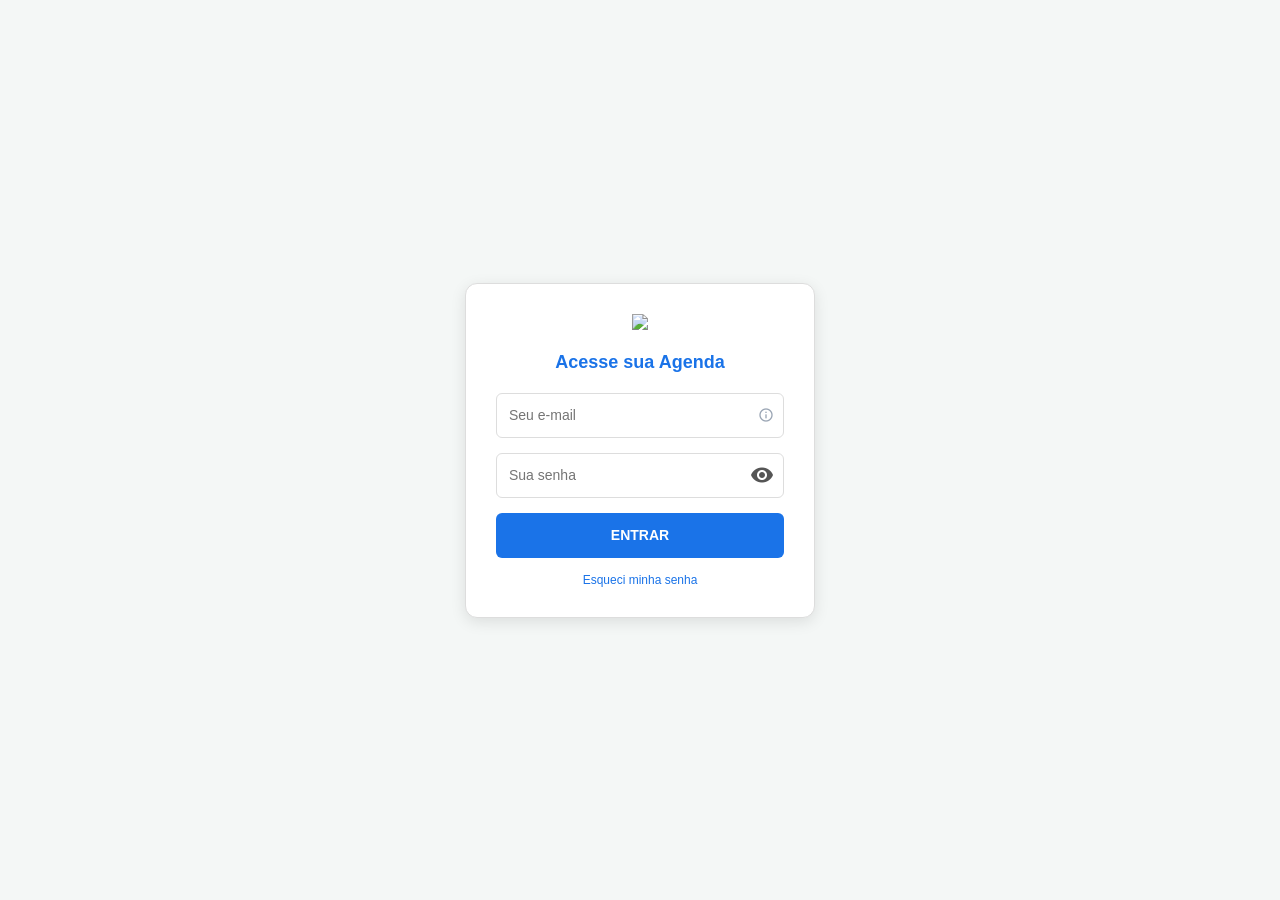
==== commit 09d5fb0f: "feat: tooltip email login + esqueci minha senha via Supabase Auth - Tooltip no campo email da tela d" ====
--- a/src/index.html
+++ b/src/index.html
@@ -61,6 +61,8 @@
                 <div class="login-input-group">
                     <input type="email" id="login-email" class="login-input" placeholder="Seu e-mail"
                         autocomplete="email" name="email" required>
+                    <span class="material-icons login-tooltip-icon">info_outline</span>
+                    <div class="login-tooltip-box">Este é o email cadastrado no whatsApp</div>
                 </div>
                 <div class="login-input-group">
                     <input type="password" id="login-senha" class="login-input" placeholder="Sua senha"
@@ -696,6 +698,21 @@
         </div>
     </div>
 
+    <!-- Modal: Conflito ao cadastrar especialista -->
+    <div id="modal-conflito-especialista" class="modal-overlay" style="z-index:60000; display:none;">
+        <div class="modal-box" style="max-width:380px; text-align:center;">
+            <span class="material-icons modal-close-x" onclick="fecharModalConflitoEspecialista()">close</span>
+            <div style="display:flex; justify-content:center; margin-bottom:12px;">
+                <span class="material-icons" style="font-size:40px; color:#e53935;">warning</span>
+            </div>
+            <div class="modal-title" style="color:#e53935; margin-bottom:10px;">Dado(s) já cadastrado(s)</div>
+            <p id="conflito-especialista-msg" style="margin-bottom:20px; font-size:14px; color:#555; line-height:1.6;"></p>
+            <div class="modal-actions" style="justify-content:center;">
+                <button class="btn-modal" style="background:#e53935; color:white;" onclick="fecharModalConflitoEspecialista()">Entendido</button>
+            </div>
+        </div>
+    </div>
+
     <div id="modal-mensagem" class="modal-overlay">
         <div class="modal-box" style="max-width:300px;text-align:center;">
             <span class="material-icons modal-close-x" onclick="fecharModalMensagem()">close</span>
@@ -728,14 +745,21 @@
                         style="background:#1a73e8; color:white;" onclick="enviarCodigo()">Enviar</button></div>
             </div>
             <div id="recup-step-2" style="display:none;">
-                <p style="font-size:12px;color:var(--text-sec);margin-bottom:10px;">Verifique seu e-mail e digite o
-                    código.</p>
-                <input type="text" id="recup-codigo" class="modal-input" placeholder="Código">
-                <input type="password" id="recup-nova-senha" class="modal-input" placeholder="Nova Senha">
-                <div class="modal-actions"><button class="btn-modal" style="background:#e0e0e0; color:#333;"
-                        onclick="voltarStep1()">Voltar</button><button class="btn-modal"
-                        style="background:#34a853; color:white;" onclick="confirmarNovaSenha()">Salvar</button></div>
-            </div>
+                <p style="font-size:14px;color:var(--text-main);margin-bottom:6px;">✅ E-mail enviado!</p>
+                <p style="font-size:12px;color:var(--text-sec);margin-bottom:16px;">Verifique sua caixa de entrada e clique no link para redefinir sua senha.</p>
+                <div class="modal-actions"><button type="button" class="btn-modal" style="background:#e0e0e0; color:#333;"
+                        onclick="fecharModalRecuperar()">Fechar</button></div>
+            </div>
+        </div>
+    </div>
+
+    <div id="modal-nova-senha-recovery" class="modal-overlay">
+        <div class="modal-box">
+            <div class="modal-title">Redefinir Senha</div>
+            <p style="font-size:12px;color:var(--text-sec);margin-bottom:10px;">Digite sua nova senha.</p>
+            <input type="password" id="recup-nova-senha-recovery" class="modal-input" placeholder="Nova senha (mín. 6 caracteres)">
+            <div class="modal-actions"><button type="button" class="btn-modal" style="background:#34a853; color:white;"
+                    onclick="salvarNovaSenhaRecuperacao()">Salvar</button></div>
         </div>
     </div>
 
@@ -760,11 +784,11 @@
         </div>
     </div>
 
-    <script src="./js/ApiClient.js?v=130"></script>
-    <script src="./js/Global_JS.js?v=130"></script>
-    <script src="./js/components/CardProduto.js?v=130"></script>
-    <script src="./js/components/CardSubEspecialidade.js?v=130"></script>
-    <script src="./js/components/CardEspecialidade.js?v=130"></script>
+    <script src="./js/ApiClient.js?v=132"></script>
+    <script src="./js/Global_JS.js?v=132"></script>
+    <script src="./js/components/CardProduto.js?v=132"></script>
+    <script src="./js/components/CardSubEspecialidade.js?v=132"></script>
+    <script src="./js/components/CardEspecialidade.js?v=132"></script>
     <script>
         function abrirModal(id) {
             const modal = document.getElementById(id);
@@ -784,6 +808,9 @@
                 if (id === 'modal-novo-produto') delete window._currentNovoProdutoSubId;
             }
         }
+
+        // Detecção de link de recuperação de senha
+        if (typeof verificarHashRecuperacao === 'function') verificarHashRecuperacao();
 
         // REDIMENSIONAMENTO DINÂMICO (Hotfix Anti-Loop)
         let lastIframeHeight = 0;
--- a/src/css/Global_CSS.css
+++ b/src/css/Global_CSS.css
@@ -516,6 +516,37 @@
         cursor: pointer
     }
 
+    .login-tooltip-icon {
+        position: absolute;
+        right: 10px;
+        top: 50%;
+        transform: translateY(-50%);
+        font-size: 16px;
+        color: #9aa5b4;
+        cursor: help;
+        z-index: 1
+    }
+
+    .login-tooltip-box {
+        display: none;
+        position: absolute;
+        right: 0;
+        top: calc(100% + 6px);
+        background: #2d3748;
+        color: #fff;
+        font-size: 11px;
+        line-height: 1.5;
+        border-radius: 6px;
+        padding: 8px 10px;
+        width: 220px;
+        z-index: 9999;
+        box-shadow: 0 4px 12px rgba(0,0,0,.2)
+    }
+
+    .login-input-group:hover .login-tooltip-box {
+        display: block
+    }
+
     .app-header-wrapper {
         background: var(--bg-body);
         z-index: 1000;
